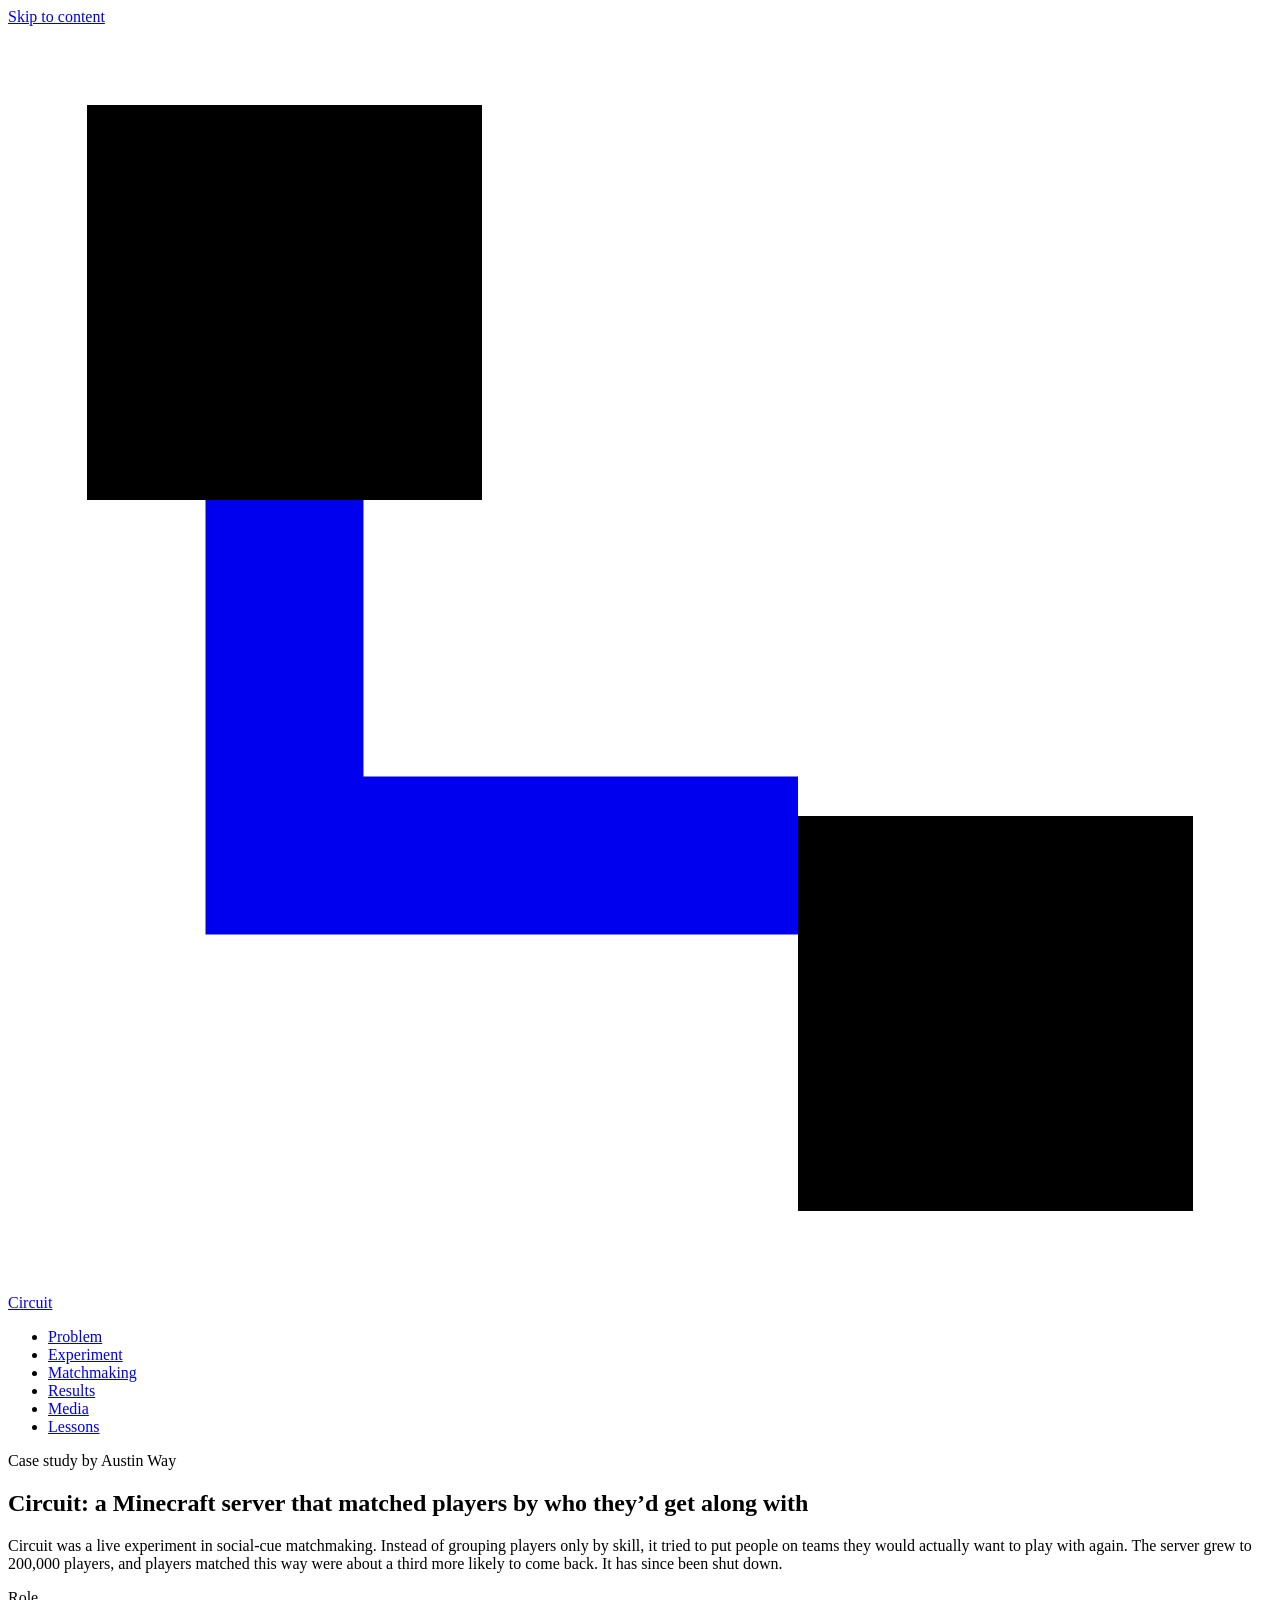
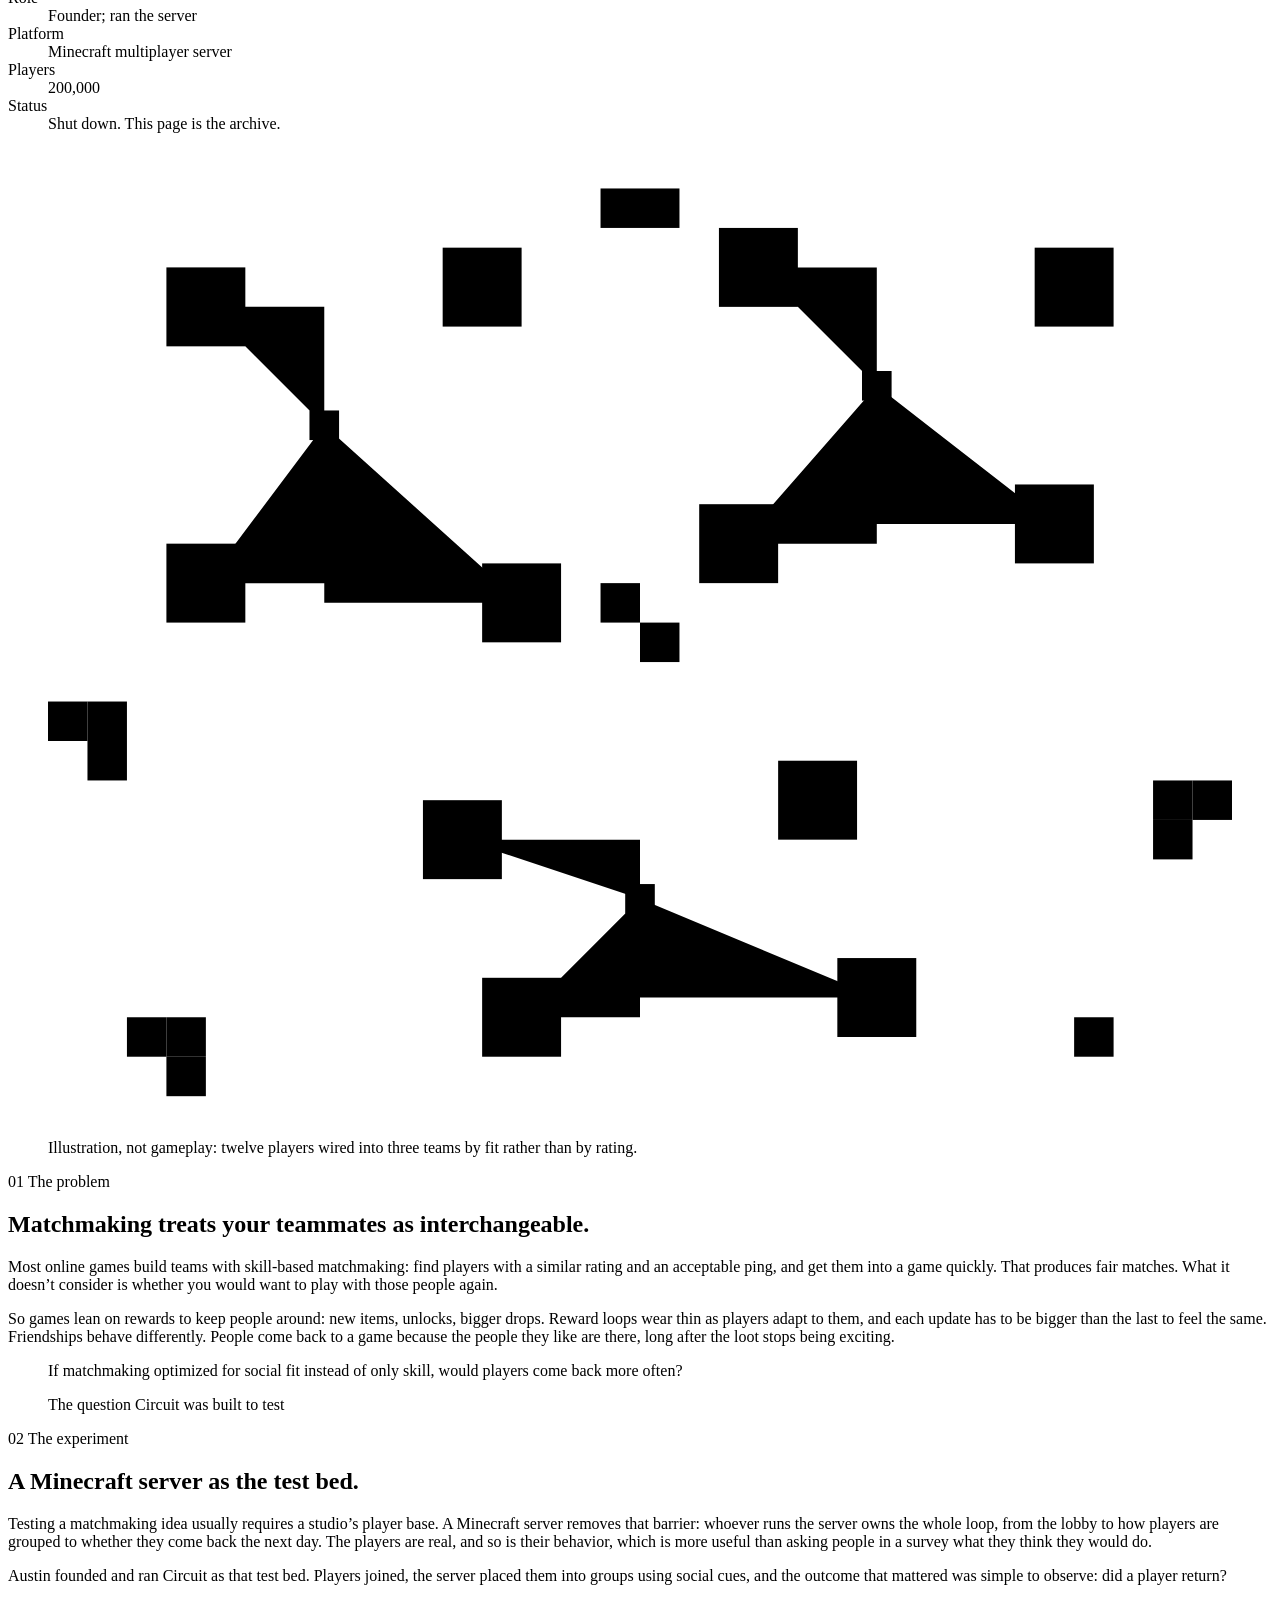
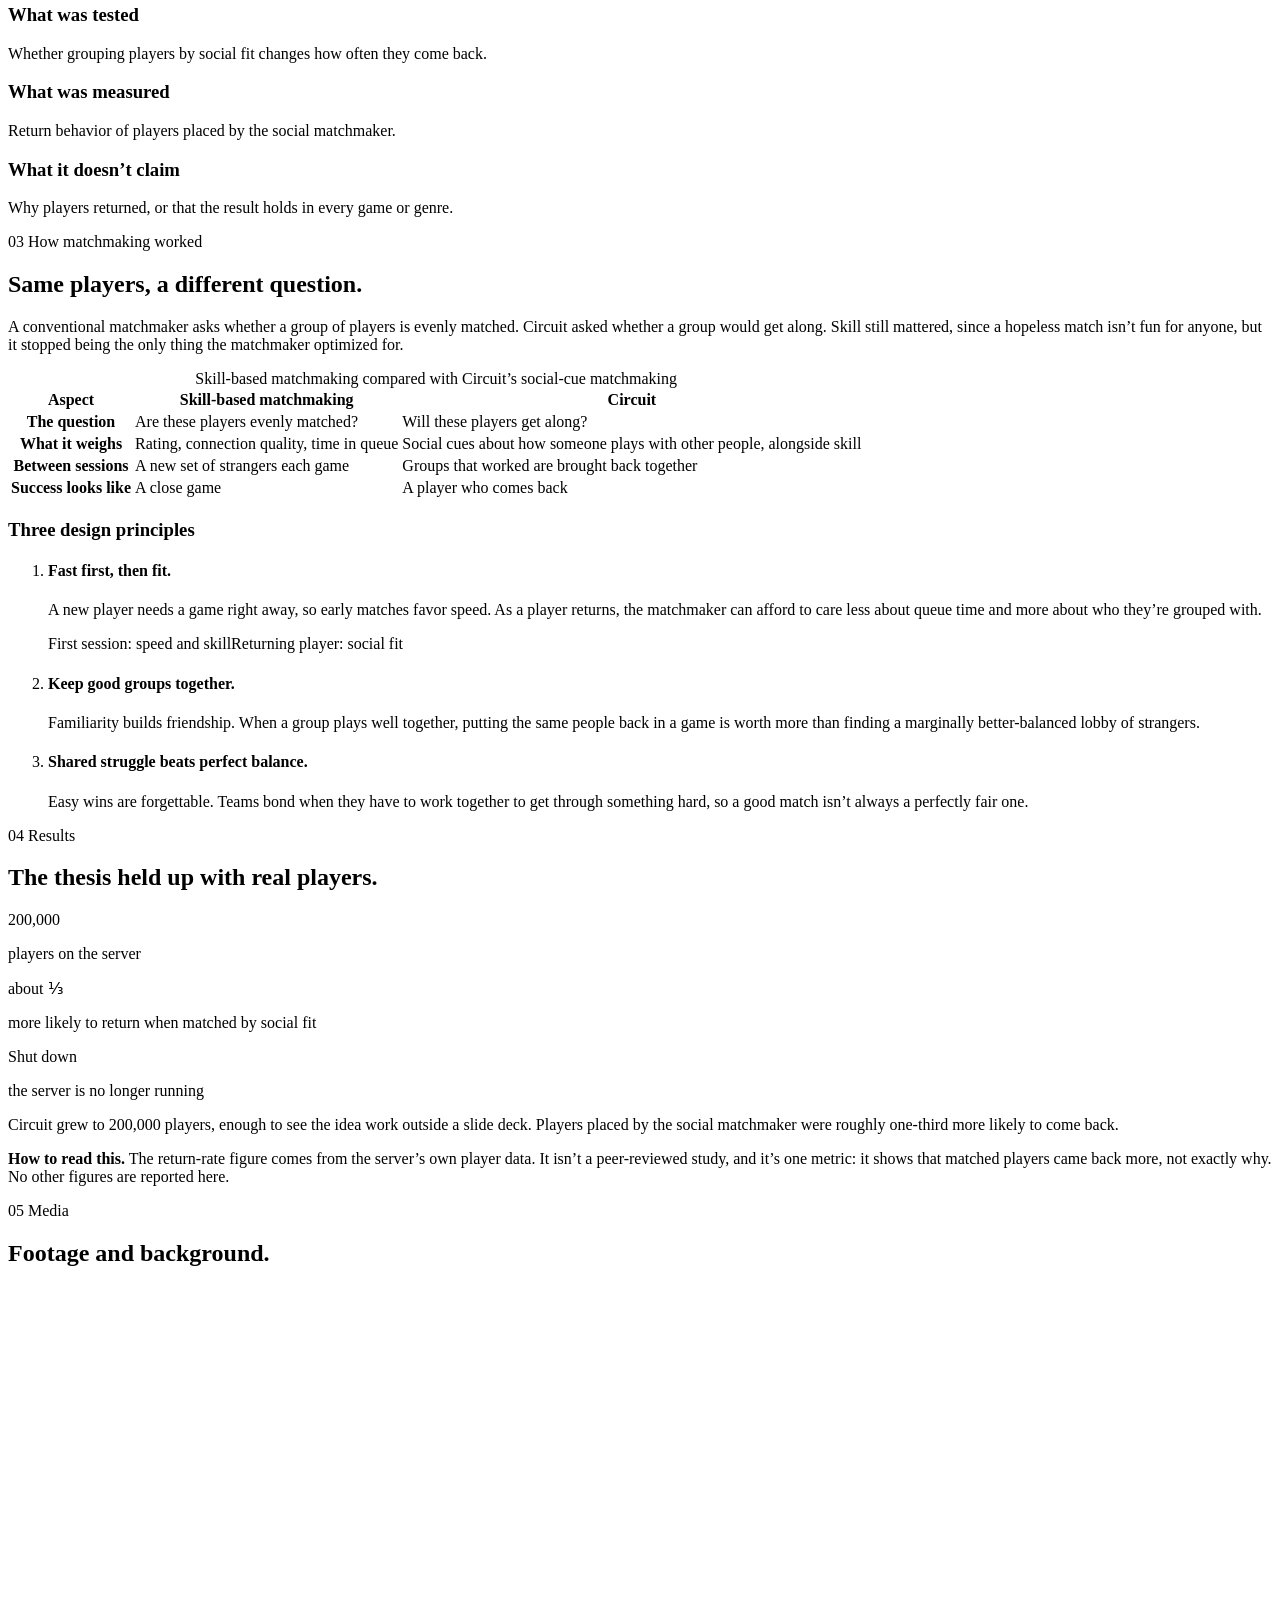
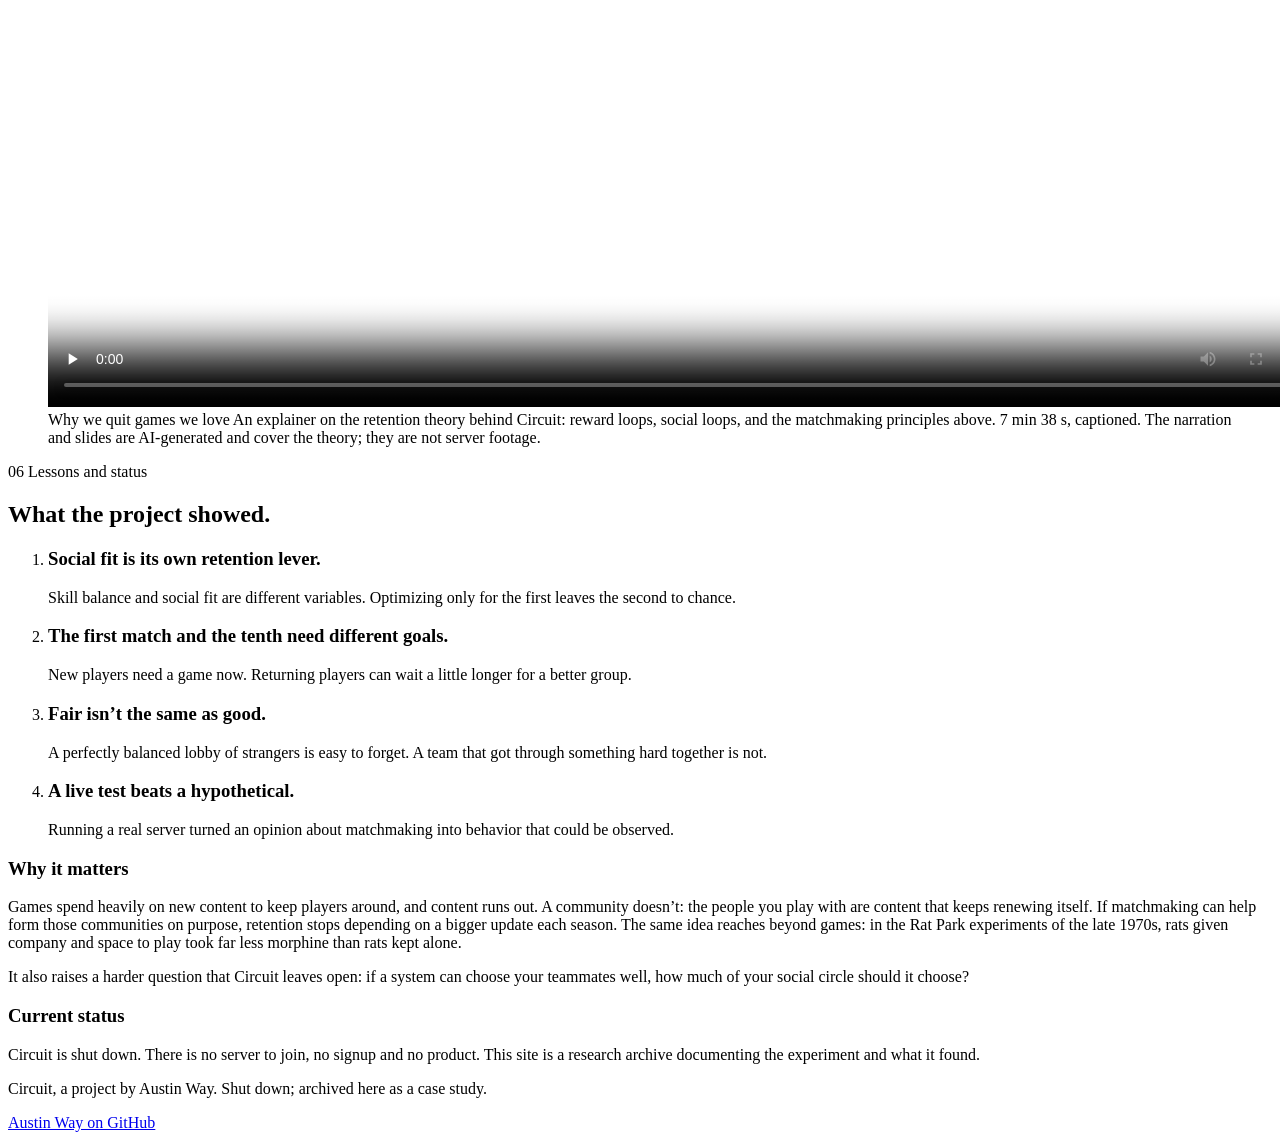
==== public/index.html @ f9e69ca8 "Rebuild site as a static Circuit case study Single-page editorial case study: problem, Minecraft exp" ====
<!doctype html>
<html lang="en">
<head>
  <meta charset="utf-8">
  <meta name="viewport" content="width=device-width, initial-scale=1">
  <title>Circuit: a Minecraft server that matched players by social fit | Austin Way</title>
  <meta name="description" content="Case study. Circuit was a Minecraft server Austin Way founded to test social-cue matchmaking. It grew to 200,000 players; matched players were about a third more likely to return. The server is now shut down.">
  <meta name="theme-color" content="#fbfbfc">
  <meta property="og:type" content="article">
  <meta property="og:title" content="Circuit: a Minecraft server that matched players by social fit">
  <meta property="og:description" content="A case study of a 200,000-player Minecraft server built to test whether matching on social fit, not just skill, keeps players coming back.">
  <meta property="og:image" content="/media/explainer-poster.jpg">
  <link rel="icon" href="/assets/favicon.svg" type="image/svg+xml">
  <link rel="preload" href="/assets/fonts/source-serif-4-variable.woff2" as="font" type="font/woff2" crossorigin>
  <link rel="preload" href="/assets/fonts/ibm-plex-sans-variable.woff2" as="font" type="font/woff2" crossorigin>
  <link rel="stylesheet" href="/assets/css/site.css">
  <script src="/assets/js/site.js" defer></script>
</head>
<body>
  <a class="skip-link" href="#main">Skip to content</a>

  <header class="masthead">
    <div class="masthead__inner">
      <a class="wordmark" href="/" aria-label="Circuit case study, home">
        <svg class="wordmark__mark" viewBox="0 0 16 16" aria-hidden="true">
          <rect x="1" y="1" width="5" height="5"/>
          <rect x="10" y="10" width="5" height="5"/>
          <path d="M3.5 6v4.5H10" fill="none" stroke="currentColor" stroke-width="2"/>
        </svg>
        <span>Circuit</span>
      </a>
      <nav class="toc" aria-label="Sections">
        <ul>
          <li><a href="#problem">Problem</a></li>
          <li><a href="#experiment">Experiment</a></li>
          <li><a href="#matchmaking">Matchmaking</a></li>
          <li><a href="#results">Results</a></li>
          <li><a href="#media">Media</a></li>
          <li><a href="#lessons">Lessons</a></li>
        </ul>
      </nav>
    </div>
  </header>

  <main id="main">
    <article>
      <header class="hero">
        <div class="hero__text">
          <p class="hero__kicker">Case study by Austin Way</p>
          <h1>Circuit: a Minecraft server that matched players by who they’d get along with</h1>
          <p class="hero__dek">
            Circuit was a live experiment in social-cue matchmaking. Instead of grouping players only by skill,
            it tried to put people on teams they would actually want to play with again. The server grew to
            200,000 players, and players matched this way were about a third more likely to come back.
            It has since been shut down.
          </p>

          <dl class="facts">
            <div>
              <dt>Role</dt>
              <dd>Founder; ran the server</dd>
            </div>
            <div>
              <dt>Platform</dt>
              <dd>Minecraft multiplayer server</dd>
            </div>
            <div>
              <dt>Players</dt>
              <dd>200,000</dd>
            </div>
            <div>
              <dt>Status</dt>
              <dd><span class="status-dot" aria-hidden="true"></span>Shut down. This page is the archive.</dd>
            </div>
          </dl>
        </div>

        <figure class="hero__figure">
          <svg class="lobby-map" viewBox="0 0 480 400" role="img" aria-labelledby="lobby-title lobby-desc">
            <title id="lobby-title">Illustration of players grouped by fit</title>
            <desc id="lobby-desc">A top-down block grid with twelve player markers. Red wires connect them into three groups of four. Each group mixes players from different parts of the map rather than the nearest neighbours.</desc>
            <defs>
              <pattern id="grid" width="16" height="16" patternUnits="userSpaceOnUse">
                <path d="M16 0H0V16" fill="none" class="lobby-map__gridline"/>
              </pattern>
              <g id="player">
                <rect width="32" height="32"/>
                <rect class="lobby-map__eye" x="7" y="11" width="6" height="6"/>
                <rect class="lobby-map__eye" x="19" y="11" width="6" height="6"/>
              </g>
            </defs>
            <rect width="480" height="400" fill="url(#grid)"/>

            <g class="lobby-map__terrain">
              <rect x="0" y="224" width="16" height="16"/><rect x="16" y="224" width="16" height="16"/><rect x="16" y="240" width="16" height="16"/>
              <rect x="448" y="256" width="16" height="16"/><rect x="464" y="256" width="16" height="16"/><rect x="448" y="272" width="16" height="16"/>
              <rect x="224" y="16" width="16" height="16"/><rect x="240" y="16" width="16" height="16"/>
              <rect x="32" y="352" width="16" height="16"/><rect x="48" y="352" width="16" height="16"/><rect x="48" y="368" width="16" height="16"/>
              <rect x="416" y="352" width="16" height="16"/>
              <rect x="224" y="176" width="16" height="16"/><rect x="240" y="192" width="16" height="16"/>
            </g>

            <g class="lobby-map__wires">
              <path d="M64 64H112V112M176 56H112M64 176H112V112M192 184H112V112"/>
              <path d="M288 48H336V96M416 56H336M280 160H336V96M408 152H336V96"/>
              <path d="M168 280H240V304M312 264H240M192 352H240V304M336 344H240V304"/>
            </g>
            <g class="lobby-map__hubs">
              <rect x="106" y="106" width="12" height="12"/>
              <rect x="330" y="90" width="12" height="12"/>
              <rect x="234" y="298" width="12" height="12"/>
            </g>

            <g class="lobby-map__players">
              <use href="#player" x="48" y="48" class="p1"/>
              <use href="#player" x="160" y="40" class="p2"/>
              <use href="#player" x="48" y="160" class="p3"/>
              <use href="#player" x="176" y="168" class="p1"/>
              <use href="#player" x="272" y="32" class="p3"/>
              <use href="#player" x="400" y="40" class="p1"/>
              <use href="#player" x="264" y="144" class="p2"/>
              <use href="#player" x="392" y="136" class="p3"/>
              <use href="#player" x="152" y="264" class="p2"/>
              <use href="#player" x="296" y="248" class="p1"/>
              <use href="#player" x="176" y="336" class="p3"/>
              <use href="#player" x="320" y="328" class="p2"/>
            </g>
          </svg>
          <figcaption>Illustration, not gameplay: twelve players wired into three teams by fit rather than by rating.</figcaption>
        </figure>
      </header>

      <section class="chapter" id="problem" aria-labelledby="problem-title">
        <div class="chapter__label">
          <span class="chapter__num">01</span>
          <span>The problem</span>
        </div>
        <div class="chapter__body prose">
          <h2 id="problem-title">Matchmaking treats your teammates as interchangeable.</h2>
          <p>
            Most online games build teams with skill-based matchmaking: find players with a similar rating and
            an acceptable ping, and get them into a game quickly. That produces fair matches. What it doesn’t
            consider is whether you would want to play with those people again.
          </p>
          <p>
            So games lean on rewards to keep people around: new items, unlocks, bigger drops. Reward loops wear
            thin as players adapt to them, and each update has to be bigger than the last to feel the same.
            Friendships behave differently. People come back to a game because the people they like are there,
            long after the loot stops being exciting.
          </p>
          <blockquote class="thesis">
            <p>If matchmaking optimized for social fit instead of only skill, would players come back more often?</p>
            <footer>The question Circuit was built to test</footer>
          </blockquote>
        </div>
      </section>

      <section class="chapter" id="experiment" aria-labelledby="experiment-title">
        <div class="chapter__label">
          <span class="chapter__num">02</span>
          <span>The experiment</span>
        </div>
        <div class="chapter__body prose">
          <h2 id="experiment-title">A Minecraft server as the test bed.</h2>
          <p>
            Testing a matchmaking idea usually requires a studio’s player base. A Minecraft server removes that
            barrier: whoever runs the server owns the whole loop, from the lobby to how players are grouped to
            whether they come back the next day. The players are real, and so is their behavior, which is
            more useful than asking people in a survey what they think they would do.
          </p>
          <p>
            Austin founded and ran Circuit as that test bed. Players joined, the server placed them into groups
            using social cues, and the outcome that mattered was simple to observe: did a player return?
          </p>
          <div class="scope">
            <div>
              <h3>What was tested</h3>
              <p>Whether grouping players by social fit changes how often they come back.</p>
            </div>
            <div>
              <h3>What was measured</h3>
              <p>Return behavior of players placed by the social matchmaker.</p>
            </div>
            <div>
              <h3>What it doesn’t claim</h3>
              <p>Why players returned, or that the result holds in every game or genre.</p>
            </div>
          </div>
        </div>
      </section>

      <section class="chapter" id="matchmaking" aria-labelledby="matchmaking-title">
        <div class="chapter__label">
          <span class="chapter__num">03</span>
          <span>How matchmaking worked</span>
        </div>
        <div class="chapter__body">
          <div class="prose">
            <h2 id="matchmaking-title">Same players, a different question.</h2>
            <p>
              A conventional matchmaker asks whether a group of players is evenly matched. Circuit asked
              whether a group would get along. Skill still mattered, since a hopeless match isn’t fun for anyone,
              but it stopped being the only thing the matchmaker optimized for.
            </p>
          </div>

          <div class="compare" role="region" aria-label="Comparison of matchmaking approaches" tabindex="0">
            <table>
              <caption class="visually-hidden">Skill-based matchmaking compared with Circuit’s social-cue matchmaking</caption>
              <thead>
                <tr>
                  <th scope="col"><span class="visually-hidden">Aspect</span></th>
                  <th scope="col">Skill-based matchmaking</th>
                  <th scope="col" class="compare__circuit">Circuit</th>
                </tr>
              </thead>
              <tbody>
                <tr>
                  <th scope="row">The question</th>
                  <td data-label="Skill-based">Are these players evenly matched?</td>
                  <td class="compare__circuit" data-label="Circuit">Will these players get along?</td>
                </tr>
                <tr>
                  <th scope="row">What it weighs</th>
                  <td data-label="Skill-based">Rating, connection quality, time in queue</td>
                  <td class="compare__circuit" data-label="Circuit">Social cues about how someone plays with other people, alongside skill</td>
                </tr>
                <tr>
                  <th scope="row">Between sessions</th>
                  <td data-label="Skill-based">A new set of strangers each game</td>
                  <td class="compare__circuit" data-label="Circuit">Groups that worked are brought back together</td>
                </tr>
                <tr>
                  <th scope="row">Success looks like</th>
                  <td data-label="Skill-based">A close game</td>
                  <td class="compare__circuit" data-label="Circuit">A player who comes back</td>
                </tr>
              </tbody>
            </table>
          </div>

          <h3 class="subhead">Three design principles</h3>
          <ol class="principles">
            <li>
              <h4>Fast first, then fit.</h4>
              <p>
                A new player needs a game right away, so early matches favor speed. As a player returns, the
                matchmaker can afford to care less about queue time and more about who they’re grouped with.
              </p>
              <div class="shift" aria-hidden="true">
                <span class="shift__bar"></span>
                <span class="shift__labels"><span>First session: speed and skill</span><span>Returning player: social fit</span></span>
              </div>
            </li>
            <li>
              <h4>Keep good groups together.</h4>
              <p>
                Familiarity builds friendship. When a group plays well together, putting the same people back in
                a game is worth more than finding a marginally better-balanced lobby of strangers.
              </p>
            </li>
            <li>
              <h4>Shared struggle beats perfect balance.</h4>
              <p>
                Easy wins are forgettable. Teams bond when they have to work together to get through something
                hard, so a good match isn’t always a perfectly fair one.
              </p>
            </li>
          </ol>
        </div>
      </section>

      <section class="chapter" id="results" aria-labelledby="results-title">
        <div class="chapter__label">
          <span class="chapter__num">04</span>
          <span>Results</span>
        </div>
        <div class="chapter__body">
          <h2 id="results-title" class="prose-heading">The thesis held up with real players.</h2>
          <div class="figures">
            <div class="figure-stat">
              <p class="figure-stat__value">200,000</p>
              <p class="figure-stat__label">players on the server</p>
            </div>
            <div class="figure-stat figure-stat--accent">
              <p class="figure-stat__value"><span class="figure-stat__approx">about</span> <span class="figure-stat__frac">⅓</span></p>
              <p class="figure-stat__label">more likely to return when matched by social fit</p>
            </div>
            <div class="figure-stat">
              <p class="figure-stat__value figure-stat__value--word">Shut down</p>
              <p class="figure-stat__label">the server is no longer running</p>
            </div>
          </div>
          <div class="prose">
            <p>
              Circuit grew to 200,000 players, enough to see the idea work outside a slide deck. Players placed by the social matchmaker were roughly one-third more likely
              to come back.
            </p>
            <p class="note">
              <strong>How to read this.</strong> The return-rate figure comes from the server’s own player data.
              It isn’t a peer-reviewed study, and it’s one metric: it shows that matched players came back more,
              not exactly why. No other figures are reported here.
            </p>
          </div>
        </div>
      </section>

      <section class="chapter chapter--dark" id="media" aria-labelledby="media-title">
        <div class="chapter__label">
          <span class="chapter__num">05</span>
          <span>Media</span>
        </div>
        <div class="chapter__body">
          <h2 id="media-title" class="prose-heading">Footage and background.</h2>

          <figure class="feature-video">
            <video controls preload="none" playsinline poster="/media/explainer-poster.jpg" width="1280" height="720">
              <source src="/media/circuit-explainer.mp4" type="video/mp4">
              <track kind="captions" src="/media/circuit-explainer.en.vtt" srclang="en" label="English" default>
              <a href="/media/circuit-explainer.mp4">Download the explainer video (MP4)</a>
            </video>
            <figcaption>
              <span class="feature-video__title">Why we quit games we love</span>
              An explainer on the retention theory behind Circuit: reward loops, social loops, and the matchmaking
              principles above. 7 min 38 s, captioned. The narration and slides are AI-generated and cover the
              theory; they are not server footage.
            </figcaption>
          </figure>

          <div class="clips" data-clips-src="/media/clips.json" hidden>
            <h3 class="subhead">From the server</h3>
            <ul class="clips__grid"></ul>
          </div>
        </div>
      </section>

      <section class="chapter" id="lessons" aria-labelledby="lessons-title">
        <div class="chapter__label">
          <span class="chapter__num">06</span>
          <span>Lessons and status</span>
        </div>
        <div class="chapter__body">
          <div class="prose">
            <h2 id="lessons-title">What the project showed.</h2>
          </div>
          <ol class="lessons">
            <li>
              <h3>Social fit is its own retention lever.</h3>
              <p>Skill balance and social fit are different variables. Optimizing only for the first leaves the second to chance.</p>
            </li>
            <li>
              <h3>The first match and the tenth need different goals.</h3>
              <p>New players need a game now. Returning players can wait a little longer for a better group.</p>
            </li>
            <li>
              <h3>Fair isn’t the same as good.</h3>
              <p>A perfectly balanced lobby of strangers is easy to forget. A team that got through something hard together is not.</p>
            </li>
            <li>
              <h3>A live test beats a hypothetical.</h3>
              <p>Running a real server turned an opinion about matchmaking into behavior that could be observed.</p>
            </li>
          </ol>

          <div class="prose">
            <h3 class="subhead">Why it matters</h3>
            <p>
              Games spend heavily on new content to keep players around, and content runs out. A community
              doesn’t: the people you play with are content that keeps renewing itself. If matchmaking can
              help form those communities on purpose, retention stops depending on a bigger update each season.
              The same idea reaches beyond games: in the Rat Park experiments of the late 1970s, rats given
              company and space to play took far less morphine than rats kept alone.
            </p>
            <p>
              It also raises a harder question that Circuit leaves open: if a system can choose your teammates
              well, how much of your social circle should it choose?
            </p>
          </div>

          <aside class="status" aria-labelledby="status-title">
            <h3 id="status-title">Current status</h3>
            <p>
              Circuit is shut down. There is no server to join, no signup and no product. This site is a
              research archive documenting the experiment and what it found.
            </p>
          </aside>
        </div>
      </section>
    </article>
  </main>

  <footer class="site-footer">
    <div class="site-footer__inner">
      <p>Circuit, a project by Austin Way. Shut down; archived here as a case study.</p>
      <p><a href="https://github.com/AustinAWay">Austin Way on GitHub</a></p>
    </div>
  </footer>
</body>
</html>
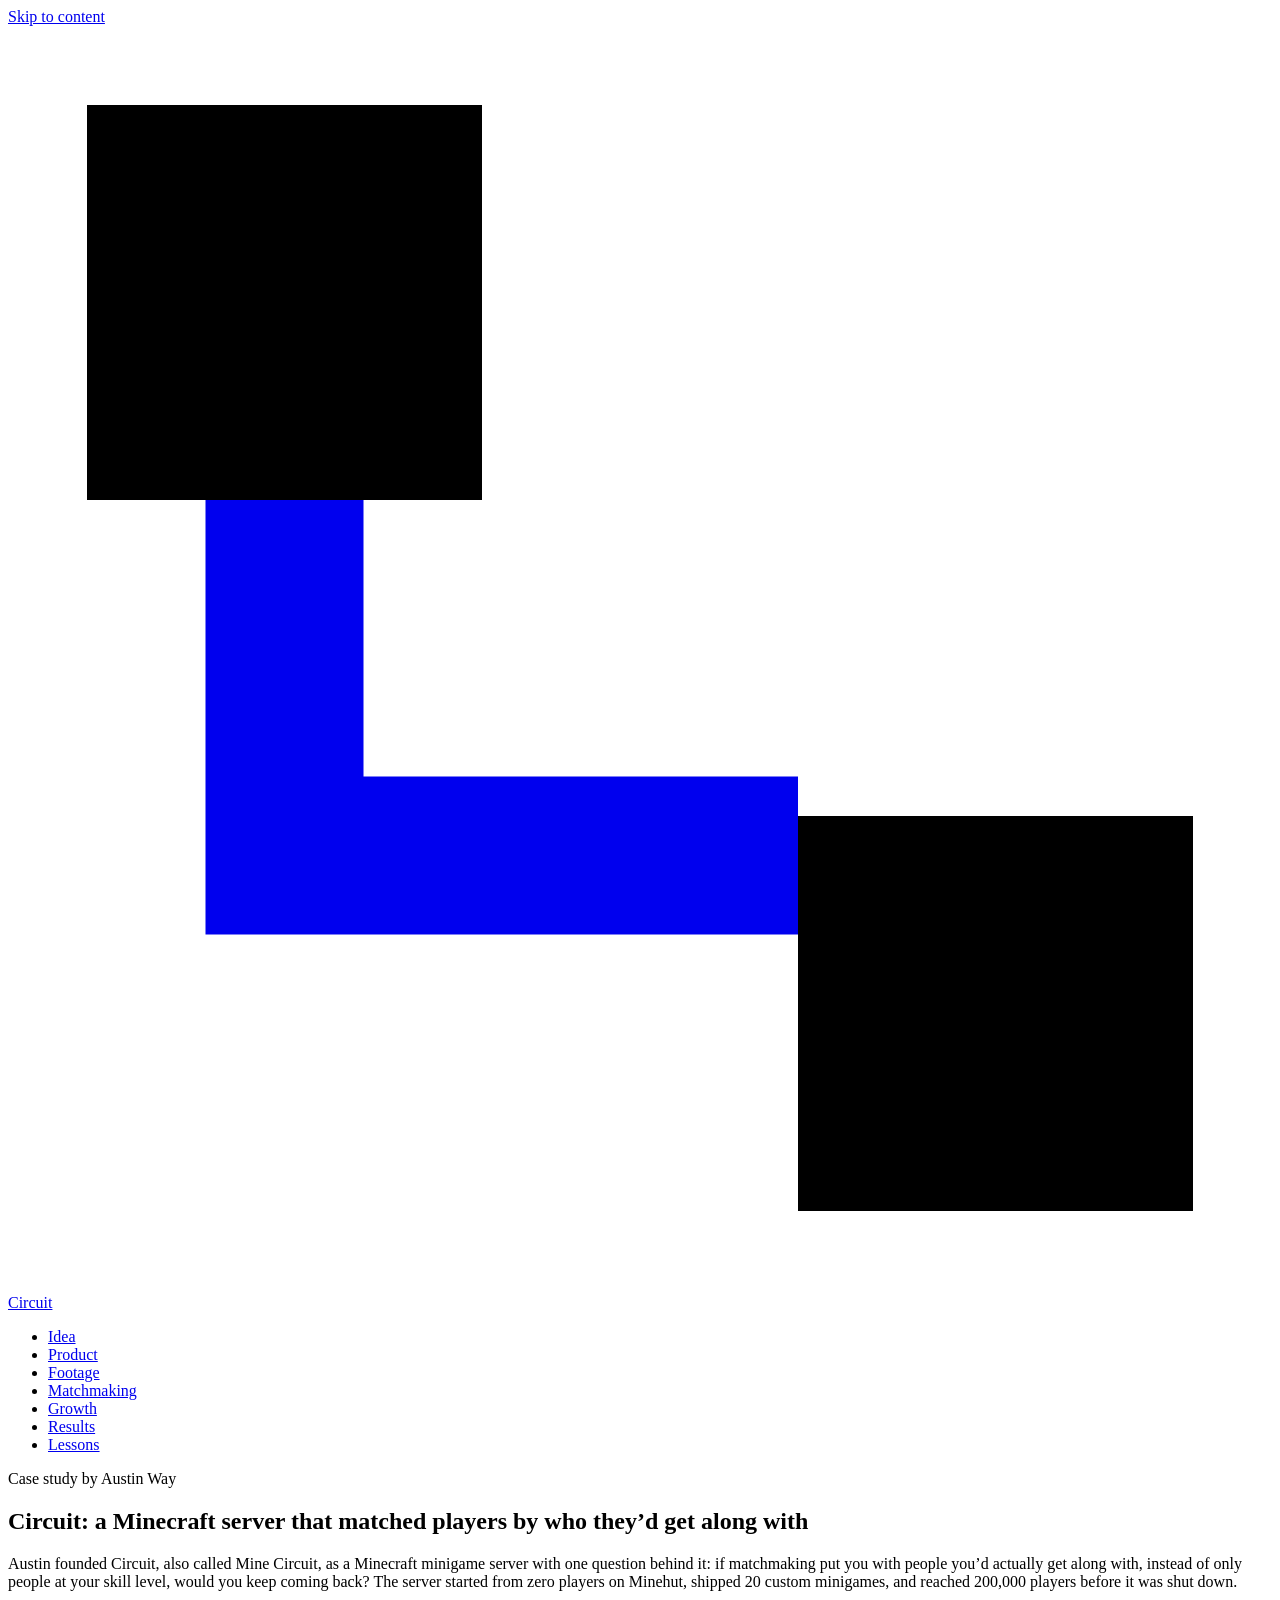
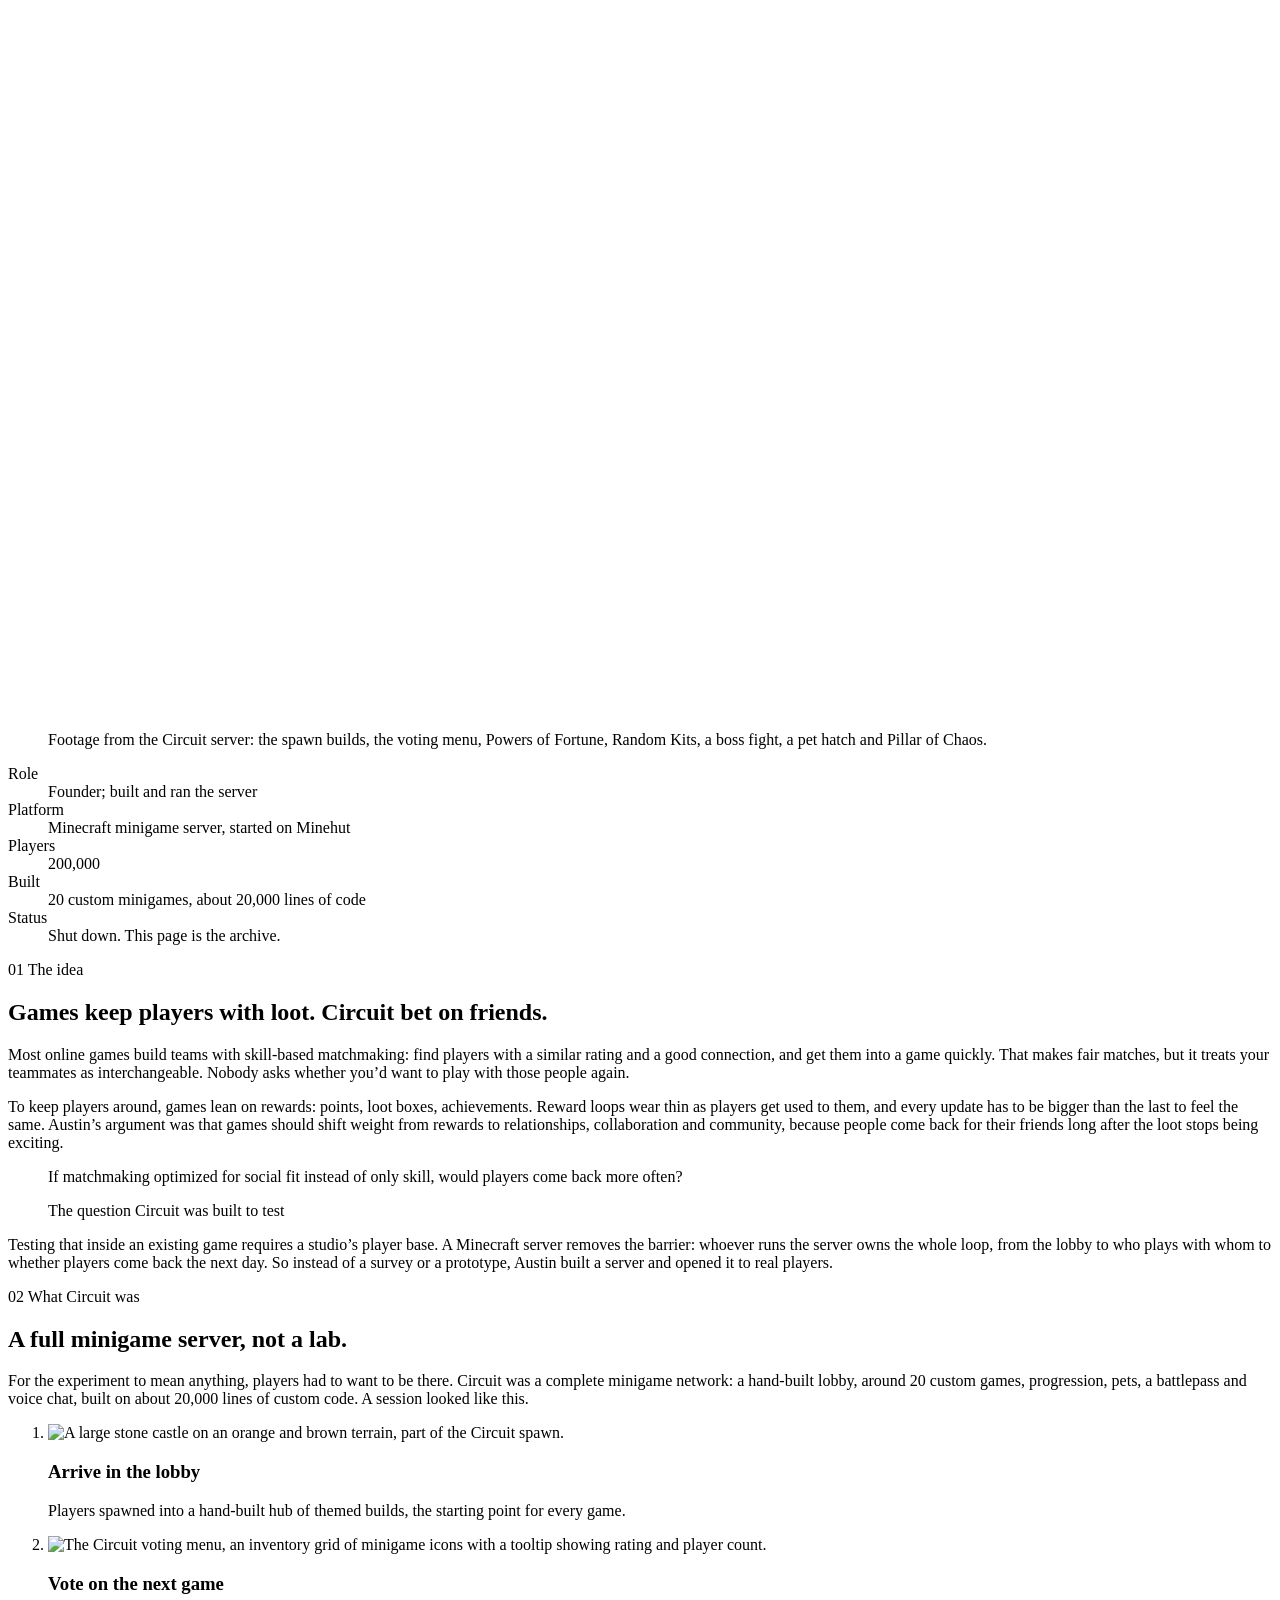
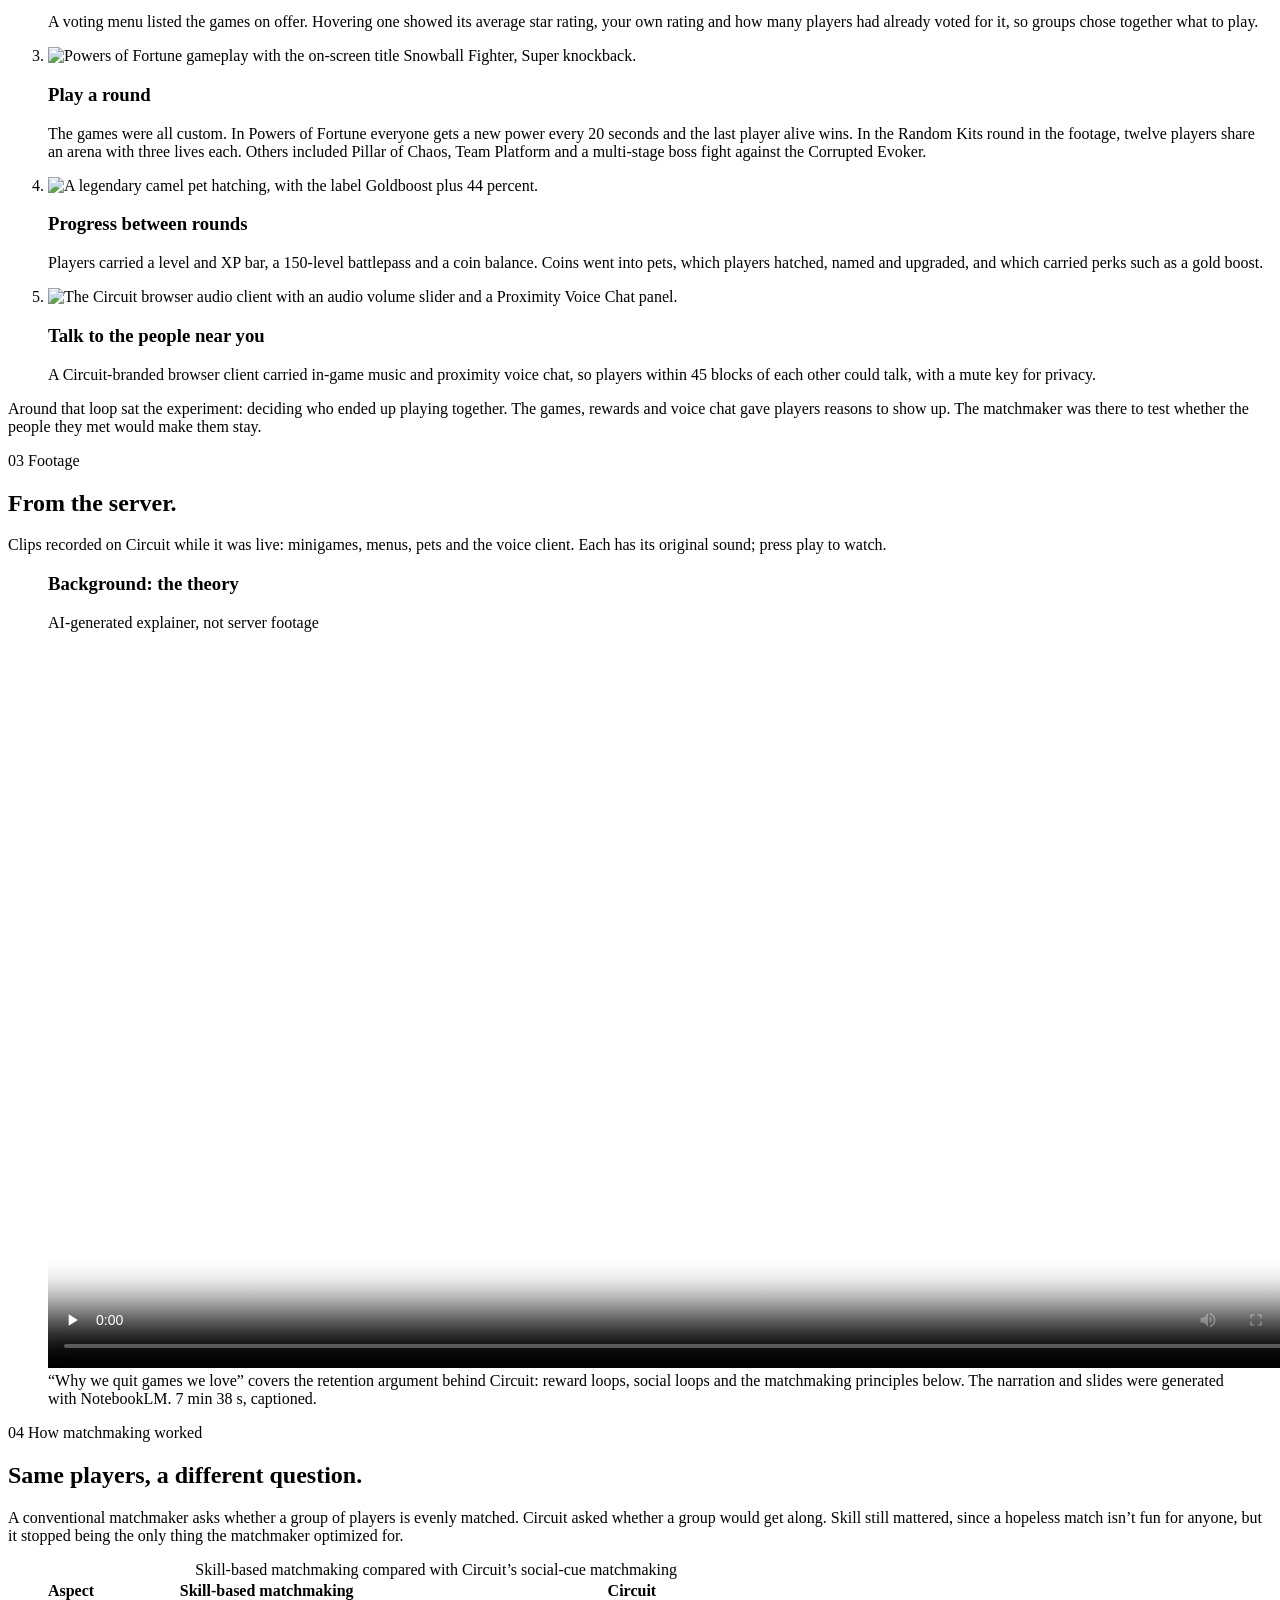
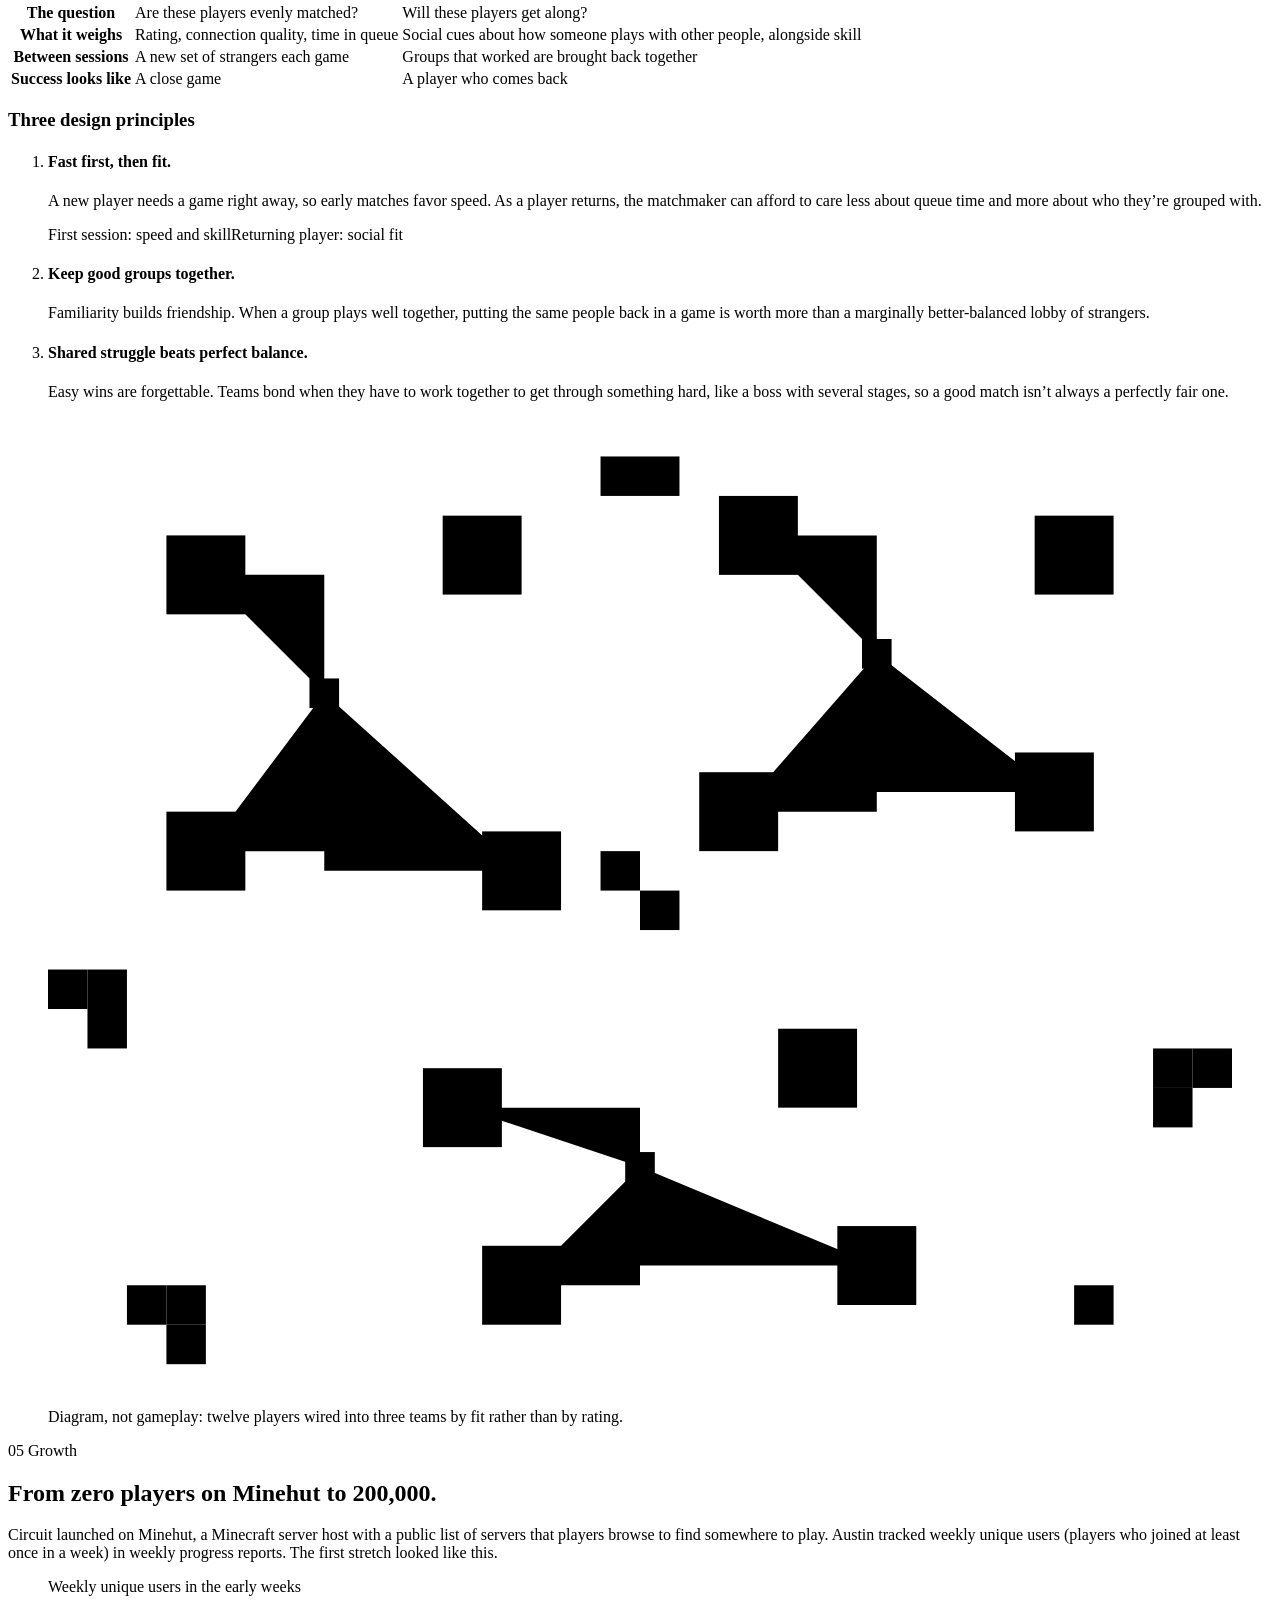
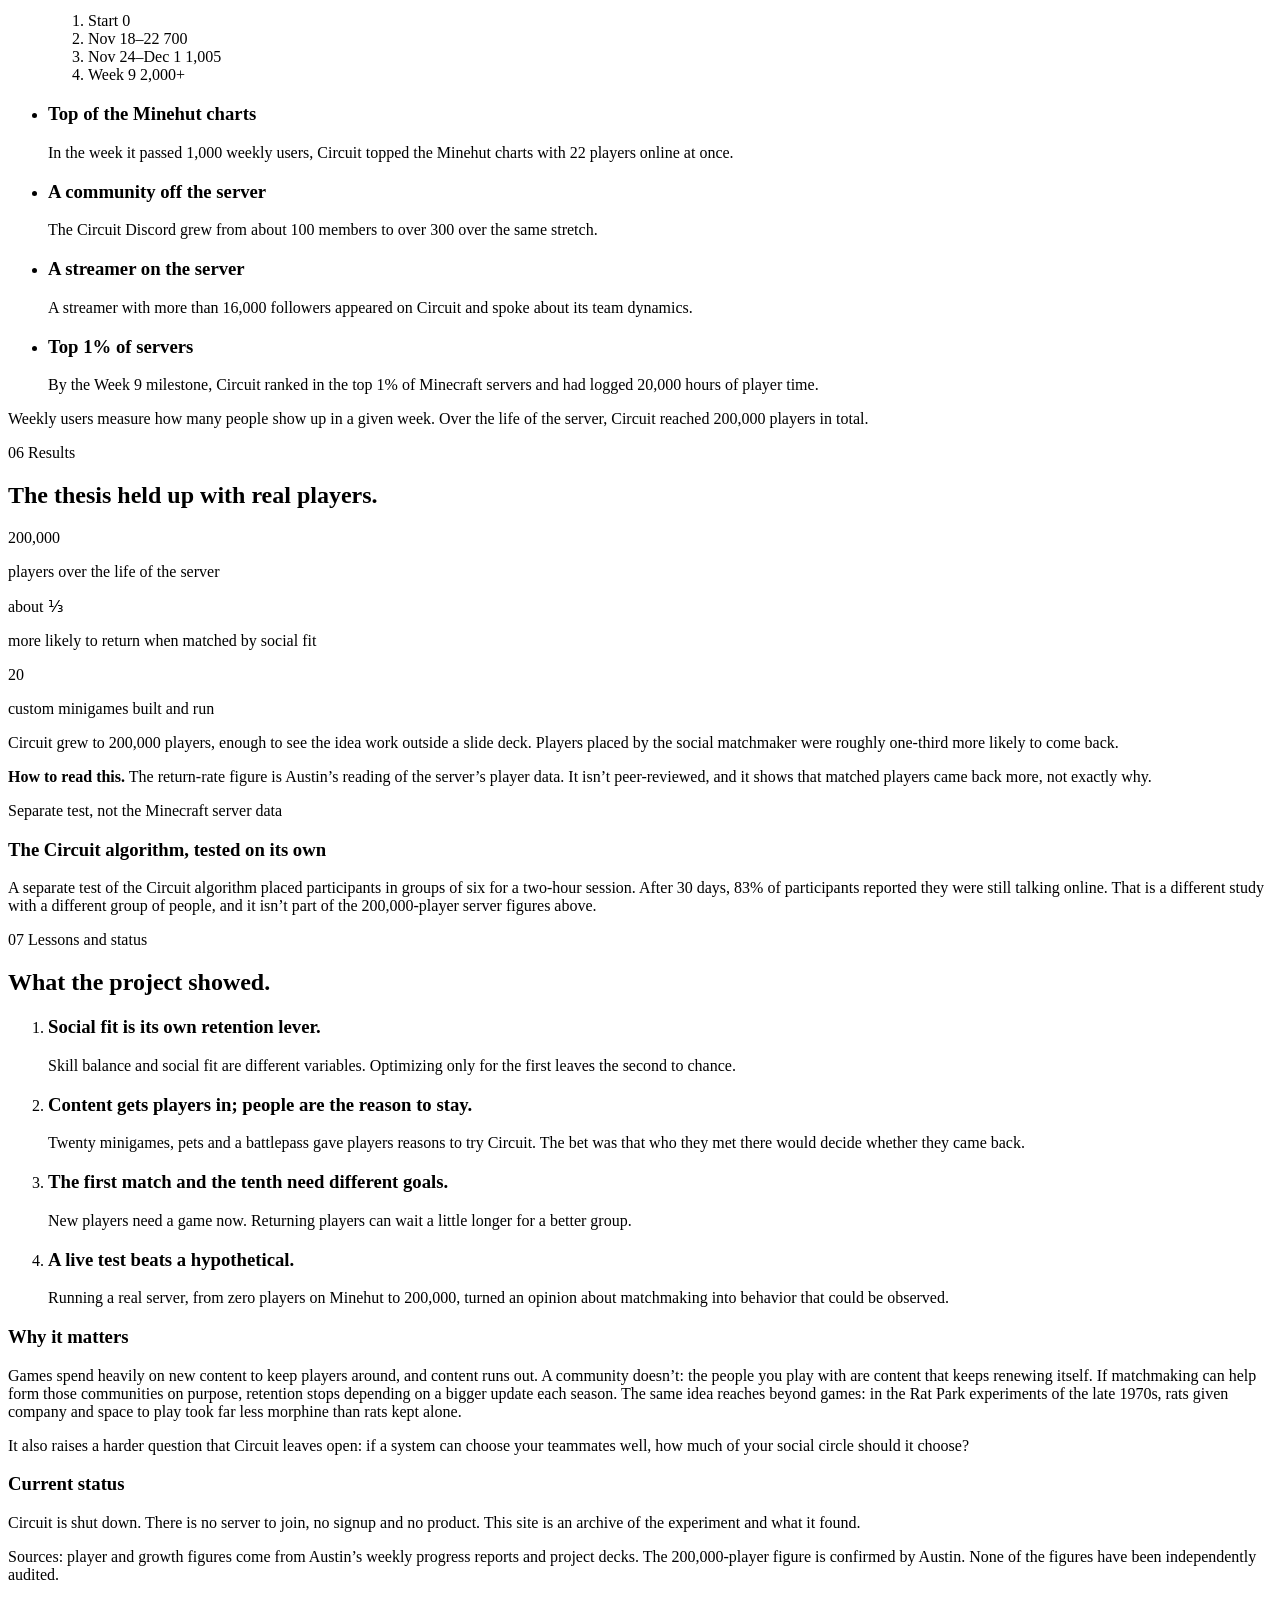
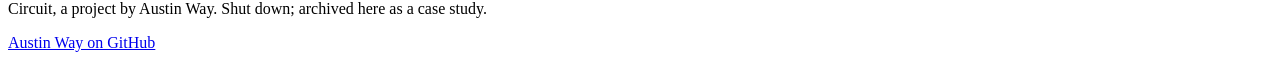
==== commit 98a58880: "Rewrite case study around real footage and the product loop Hero leads with server footage; new sect" ====
--- a/public/index.html
+++ b/public/index.html
@@ -4,12 +4,12 @@
   <meta charset="utf-8">
   <meta name="viewport" content="width=device-width, initial-scale=1">
   <title>Circuit: a Minecraft server that matched players by social fit | Austin Way</title>
-  <meta name="description" content="Case study. Circuit was a Minecraft server Austin Way founded to test social-cue matchmaking. It grew to 200,000 players; matched players were about a third more likely to return. The server is now shut down.">
+  <meta name="description" content="Case study. Circuit (Mine Circuit) was a Minecraft minigame server Austin Way founded to test social-cue matchmaking. It shipped 20 custom minigames and reached 200,000 players before shutting down.">
   <meta name="theme-color" content="#fbfbfc">
   <meta property="og:type" content="article">
   <meta property="og:title" content="Circuit: a Minecraft server that matched players by social fit">
-  <meta property="og:description" content="A case study of a 200,000-player Minecraft server built to test whether matching on social fit, not just skill, keeps players coming back.">
-  <meta property="og:image" content="/media/explainer-poster.jpg">
+  <meta property="og:description" content="How a Minecraft minigame server grew from zero to 200,000 players while testing whether matching on social fit, not just skill, keeps players coming back.">
+  <meta property="og:image" content="/media/hero-reel.jpg">
   <link rel="icon" href="/assets/favicon.svg" type="image/svg+xml">
   <link rel="preload" href="/assets/fonts/source-serif-4-variable.woff2" as="font" type="font/woff2" crossorigin>
   <link rel="preload" href="/assets/fonts/ibm-plex-sans-variable.woff2" as="font" type="font/woff2" crossorigin>
@@ -31,11 +31,12 @@
       </a>
       <nav class="toc" aria-label="Sections">
         <ul>
-          <li><a href="#problem">Problem</a></li>
-          <li><a href="#experiment">Experiment</a></li>
+          <li><a href="#idea">Idea</a></li>
+          <li><a href="#product">Product</a></li>
+          <li><a href="#footage">Footage</a></li>
           <li><a href="#matchmaking">Matchmaking</a></li>
+          <li><a href="#growth">Growth</a></li>
           <li><a href="#results">Results</a></li>
-          <li><a href="#media">Media</a></li>
           <li><a href="#lessons">Lessons</a></li>
         </ul>
       </nav>
@@ -45,162 +46,216 @@
   <main id="main">
     <article>
       <header class="hero">
-        <div class="hero__text">
+        <div class="hero__title">
           <p class="hero__kicker">Case study by Austin Way</p>
           <h1>Circuit: a Minecraft server that matched players by who they’d get along with</h1>
-          <p class="hero__dek">
-            Circuit was a live experiment in social-cue matchmaking. Instead of grouping players only by skill,
-            it tried to put people on teams they would actually want to play with again. The server grew to
-            200,000 players, and players matched this way were about a third more likely to come back.
-            It has since been shut down.
-          </p>
-
-          <dl class="facts">
-            <div>
-              <dt>Role</dt>
-              <dd>Founder; ran the server</dd>
-            </div>
-            <div>
-              <dt>Platform</dt>
-              <dd>Minecraft multiplayer server</dd>
-            </div>
-            <div>
-              <dt>Players</dt>
-              <dd>200,000</dd>
-            </div>
-            <div>
-              <dt>Status</dt>
-              <dd><span class="status-dot" aria-hidden="true"></span>Shut down. This page is the archive.</dd>
-            </div>
-          </dl>
-        </div>
-
-        <figure class="hero__figure">
-          <svg class="lobby-map" viewBox="0 0 480 400" role="img" aria-labelledby="lobby-title lobby-desc">
-            <title id="lobby-title">Illustration of players grouped by fit</title>
-            <desc id="lobby-desc">A top-down block grid with twelve player markers. Red wires connect them into three groups of four. Each group mixes players from different parts of the map rather than the nearest neighbours.</desc>
-            <defs>
-              <pattern id="grid" width="16" height="16" patternUnits="userSpaceOnUse">
-                <path d="M16 0H0V16" fill="none" class="lobby-map__gridline"/>
-              </pattern>
-              <g id="player">
-                <rect width="32" height="32"/>
-                <rect class="lobby-map__eye" x="7" y="11" width="6" height="6"/>
-                <rect class="lobby-map__eye" x="19" y="11" width="6" height="6"/>
-              </g>
-            </defs>
-            <rect width="480" height="400" fill="url(#grid)"/>
-
-            <g class="lobby-map__terrain">
-              <rect x="0" y="224" width="16" height="16"/><rect x="16" y="224" width="16" height="16"/><rect x="16" y="240" width="16" height="16"/>
-              <rect x="448" y="256" width="16" height="16"/><rect x="464" y="256" width="16" height="16"/><rect x="448" y="272" width="16" height="16"/>
-              <rect x="224" y="16" width="16" height="16"/><rect x="240" y="16" width="16" height="16"/>
-              <rect x="32" y="352" width="16" height="16"/><rect x="48" y="352" width="16" height="16"/><rect x="48" y="368" width="16" height="16"/>
-              <rect x="416" y="352" width="16" height="16"/>
-              <rect x="224" y="176" width="16" height="16"/><rect x="240" y="192" width="16" height="16"/>
-            </g>
-
-            <g class="lobby-map__wires">
-              <path d="M64 64H112V112M176 56H112M64 176H112V112M192 184H112V112"/>
-              <path d="M288 48H336V96M416 56H336M280 160H336V96M408 152H336V96"/>
-              <path d="M168 280H240V304M312 264H240M192 352H240V304M336 344H240V304"/>
-            </g>
-            <g class="lobby-map__hubs">
-              <rect x="106" y="106" width="12" height="12"/>
-              <rect x="330" y="90" width="12" height="12"/>
-              <rect x="234" y="298" width="12" height="12"/>
-            </g>
-
-            <g class="lobby-map__players">
-              <use href="#player" x="48" y="48" class="p1"/>
-              <use href="#player" x="160" y="40" class="p2"/>
-              <use href="#player" x="48" y="160" class="p3"/>
-              <use href="#player" x="176" y="168" class="p1"/>
-              <use href="#player" x="272" y="32" class="p3"/>
-              <use href="#player" x="400" y="40" class="p1"/>
-              <use href="#player" x="264" y="144" class="p2"/>
-              <use href="#player" x="392" y="136" class="p3"/>
-              <use href="#player" x="152" y="264" class="p2"/>
-              <use href="#player" x="296" y="248" class="p1"/>
-              <use href="#player" x="176" y="336" class="p3"/>
-              <use href="#player" x="320" y="328" class="p2"/>
-            </g>
-          </svg>
-          <figcaption>Illustration, not gameplay: twelve players wired into three teams by fit rather than by rating.</figcaption>
+        </div>
+
+        <p class="hero__dek">
+          Austin founded Circuit, also called Mine Circuit, as a Minecraft minigame server with one question
+          behind it: if matchmaking put you with people you’d actually get along with, instead of only people
+          at your skill level, would you keep coming back? The server started from zero players on Minehut,
+          shipped 20 custom minigames, and reached 200,000 players before it was shut down.
+        </p>
+
+        <figure class="hero__media">
+          <div class="reel">
+            <video class="reel__video" muted loop playsinline preload="metadata" poster="/media/hero-reel.jpg" width="1280" height="720" aria-describedby="reel-caption">
+              <source src="/media/hero-reel.mp4" type="video/mp4">
+            </video>
+            <button class="reel__toggle" type="button" aria-pressed="false" hidden>
+              <span class="reel__toggle-label">Play footage</span>
+            </button>
+          </div>
+          <figcaption id="reel-caption">
+            Footage from the Circuit server: the spawn builds, the voting menu, Powers of Fortune, Random Kits,
+            a boss fight, a pet hatch and Pillar of Chaos.
+          </figcaption>
         </figure>
+
+        <dl class="facts">
+          <div>
+            <dt>Role</dt>
+            <dd>Founder; built and ran the server</dd>
+          </div>
+          <div>
+            <dt>Platform</dt>
+            <dd>Minecraft minigame server, started on Minehut</dd>
+          </div>
+          <div>
+            <dt>Players</dt>
+            <dd>200,000</dd>
+          </div>
+          <div>
+            <dt>Built</dt>
+            <dd>20 custom minigames, about 20,000 lines of code</dd>
+          </div>
+          <div class="facts__wide">
+            <dt>Status</dt>
+            <dd><span class="status-dot" aria-hidden="true"></span>Shut down. This page is the archive.</dd>
+          </div>
+        </dl>
       </header>
 
-      <section class="chapter" id="problem" aria-labelledby="problem-title">
+      <section class="chapter" id="idea" aria-labelledby="idea-title">
         <div class="chapter__label">
           <span class="chapter__num">01</span>
-          <span>The problem</span>
+          <span>The idea</span>
         </div>
         <div class="chapter__body prose">
-          <h2 id="problem-title">Matchmaking treats your teammates as interchangeable.</h2>
+          <h2 id="idea-title">Games keep players with loot. Circuit bet on friends.</h2>
           <p>
             Most online games build teams with skill-based matchmaking: find players with a similar rating and
-            an acceptable ping, and get them into a game quickly. That produces fair matches. What it doesn’t
-            consider is whether you would want to play with those people again.
+            a good connection, and get them into a game quickly. That makes fair matches, but it treats your
+            teammates as interchangeable. Nobody asks whether you’d want to play with those people again.
           </p>
           <p>
-            So games lean on rewards to keep people around: new items, unlocks, bigger drops. Reward loops wear
-            thin as players adapt to them, and each update has to be bigger than the last to feel the same.
-            Friendships behave differently. People come back to a game because the people they like are there,
-            long after the loot stops being exciting.
+            To keep players around, games lean on rewards: points, loot boxes, achievements. Reward loops wear
+            thin as players get used to them, and every update has to be bigger than the last to feel the same.
+            Austin’s argument was that games should shift weight from rewards to relationships, collaboration
+            and community, because people come back for their friends long after the loot stops being exciting.
           </p>
           <blockquote class="thesis">
             <p>If matchmaking optimized for social fit instead of only skill, would players come back more often?</p>
             <footer>The question Circuit was built to test</footer>
           </blockquote>
-        </div>
-      </section>
-
-      <section class="chapter" id="experiment" aria-labelledby="experiment-title">
+          <p>
+            Testing that inside an existing game requires a studio’s player base. A Minecraft server removes the
+            barrier: whoever runs the server owns the whole loop, from the lobby to who plays with whom to
+            whether players come back the next day. So instead of a survey or a prototype, Austin built a server
+            and opened it to real players.
+          </p>
+        </div>
+      </section>
+
+      <section class="chapter" id="product" aria-labelledby="product-title">
         <div class="chapter__label">
           <span class="chapter__num">02</span>
-          <span>The experiment</span>
-        </div>
-        <div class="chapter__body prose">
-          <h2 id="experiment-title">A Minecraft server as the test bed.</h2>
-          <p>
-            Testing a matchmaking idea usually requires a studio’s player base. A Minecraft server removes that
-            barrier: whoever runs the server owns the whole loop, from the lobby to how players are grouped to
-            whether they come back the next day. The players are real, and so is their behavior, which is
-            more useful than asking people in a survey what they think they would do.
+          <span>What Circuit was</span>
+        </div>
+        <div class="chapter__body">
+          <div class="prose">
+            <h2 id="product-title">A full minigame server, not a lab.</h2>
+            <p>
+              For the experiment to mean anything, players had to want to be there. Circuit was a complete
+              minigame network: a hand-built lobby, around 20 custom games, progression, pets, a battlepass and
+              voice chat, built on about 20,000 lines of custom code. A session looked like this.
+            </p>
+          </div>
+
+          <ol class="loop">
+            <li class="loop__step">
+              <img src="/media/clips/lobby-builds.jpg" alt="A large stone castle on an orange and brown terrain, part of the Circuit spawn." width="960" height="540" loading="lazy">
+              <div>
+                <h3>Arrive in the lobby</h3>
+                <p>Players spawned into a hand-built hub of themed builds, the starting point for every game.</p>
+              </div>
+            </li>
+            <li class="loop__step">
+              <img src="/media/clips/voting-menu.jpg" alt="The Circuit voting menu, an inventory grid of minigame icons with a tooltip showing rating and player count." width="960" height="540" loading="lazy">
+              <div>
+                <h3>Vote on the next game</h3>
+                <p>
+                  A voting menu listed the games on offer. Hovering one showed its average star rating, your own
+                  rating and how many players had already voted for it, so groups chose together what to play.
+                </p>
+              </div>
+            </li>
+            <li class="loop__step">
+              <img src="/media/clips/powers-of-fortune.jpg" alt="Powers of Fortune gameplay with the on-screen title Snowball Fighter, Super knockback." width="960" height="540" loading="lazy">
+              <div>
+                <h3>Play a round</h3>
+                <p>
+                  The games were all custom. In Powers of Fortune everyone gets a new power every 20 seconds and
+                  the last player alive wins. In the Random Kits round in the footage, twelve players share an
+                  arena with three lives each.
+                  Others included Pillar of Chaos, Team Platform and a multi-stage boss fight against the
+                  Corrupted Evoker.
+                </p>
+              </div>
+            </li>
+            <li class="loop__step">
+              <img src="/media/clips/pet-hatch-jan14.jpg" alt="A legendary camel pet hatching, with the label Goldboost plus 44 percent." width="960" height="540" loading="lazy">
+              <div>
+                <h3>Progress between rounds</h3>
+                <p>
+                  Players carried a level and XP bar, a 150-level battlepass and a coin balance. Coins went into
+                  pets, which players hatched, named and upgraded, and which carried perks such as a gold boost.
+                </p>
+              </div>
+            </li>
+            <li class="loop__step">
+              <img src="/media/clips/voice-chat-jan24.jpg" alt="The Circuit browser audio client with an audio volume slider and a Proximity Voice Chat panel." width="960" height="540" loading="lazy">
+              <div>
+                <h3>Talk to the people near you</h3>
+                <p>
+                  A Circuit-branded browser client carried in-game music and proximity voice chat, so players
+                  within 45 blocks of each other could talk, with a mute key for privacy.
+                </p>
+              </div>
+            </li>
+          </ol>
+
+          <div class="prose">
+            <p class="loop__coda">
+              Around that loop sat the experiment: deciding who ended up playing together. The games,
+              rewards and voice chat gave players reasons to show up. The matchmaker was there to test whether
+              the people they met would make them stay.
+            </p>
+          </div>
+        </div>
+      </section>
+
+      <section class="chapter chapter--dark" id="footage" aria-labelledby="footage-title">
+        <div class="chapter__label">
+          <span class="chapter__num">03</span>
+          <span>Footage</span>
+        </div>
+        <div class="chapter__body">
+          <h2 id="footage-title" class="prose-heading">From the server.</h2>
+          <p class="footage__intro">
+            Clips recorded on Circuit while it was live: minigames, menus, pets and the voice client. Each has its
+            original sound; press play to watch.
           </p>
-          <p>
-            Austin founded and ran Circuit as that test bed. Players joined, the server placed them into groups
-            using social cues, and the outcome that mattered was simple to observe: did a player return?
-          </p>
-          <div class="scope">
-            <div>
-              <h3>What was tested</h3>
-              <p>Whether grouping players by social fit changes how often they come back.</p>
+
+          <div class="clips" data-clips-src="/media/clips.json" hidden>
+            <ul class="clips__grid"></ul>
+          </div>
+          <noscript>
+            <p class="footage__intro">The clip gallery needs JavaScript. The files are in <a href="/media/clips.json">/media/clips.json</a>.</p>
+          </noscript>
+
+          <figure class="theory-video">
+            <div class="theory-video__head">
+              <h3>Background: the theory</h3>
+              <p class="theory-video__flag">AI-generated explainer, not server footage</p>
             </div>
-            <div>
-              <h3>What was measured</h3>
-              <p>Return behavior of players placed by the social matchmaker.</p>
-            </div>
-            <div>
-              <h3>What it doesn’t claim</h3>
-              <p>Why players returned, or that the result holds in every game or genre.</p>
-            </div>
-          </div>
+            <video controls preload="none" playsinline poster="/media/explainer-poster.jpg" width="1280" height="720">
+              <source src="/media/circuit-explainer.mp4" type="video/mp4">
+              <track kind="captions" src="/media/circuit-explainer.en.vtt" srclang="en" label="English" default>
+              <a href="/media/circuit-explainer.mp4">Download the explainer video (MP4)</a>
+            </video>
+            <figcaption>
+              “Why we quit games we love” covers the retention argument behind Circuit: reward loops, social
+              loops and the matchmaking principles below. The narration and slides were generated with NotebookLM.
+              7 min 38 s, captioned.
+            </figcaption>
+          </figure>
         </div>
       </section>
 
       <section class="chapter" id="matchmaking" aria-labelledby="matchmaking-title">
         <div class="chapter__label">
-          <span class="chapter__num">03</span>
+          <span class="chapter__num">04</span>
           <span>How matchmaking worked</span>
         </div>
         <div class="chapter__body">
           <div class="prose">
             <h2 id="matchmaking-title">Same players, a different question.</h2>
             <p>
-              A conventional matchmaker asks whether a group of players is evenly matched. Circuit asked
-              whether a group would get along. Skill still mattered, since a hopeless match isn’t fun for anyone,
-              but it stopped being the only thing the matchmaker optimized for.
+              A conventional matchmaker asks whether a group of players is evenly matched. Circuit asked whether
+              a group would get along. Skill still mattered, since a hopeless match isn’t fun for anyone, but it
+              stopped being the only thing the matchmaker optimized for.
             </p>
           </div>
 
@@ -239,40 +294,164 @@
             </table>
           </div>
 
-          <h3 class="subhead">Three design principles</h3>
-          <ol class="principles">
-            <li>
-              <h4>Fast first, then fit.</h4>
-              <p>
-                A new player needs a game right away, so early matches favor speed. As a player returns, the
-                matchmaker can afford to care less about queue time and more about who they’re grouped with.
-              </p>
-              <div class="shift" aria-hidden="true">
-                <span class="shift__bar"></span>
-                <span class="shift__labels"><span>First session: speed and skill</span><span>Returning player: social fit</span></span>
-              </div>
-            </li>
-            <li>
-              <h4>Keep good groups together.</h4>
-              <p>
-                Familiarity builds friendship. When a group plays well together, putting the same people back in
-                a game is worth more than finding a marginally better-balanced lobby of strangers.
-              </p>
-            </li>
-            <li>
-              <h4>Shared struggle beats perfect balance.</h4>
-              <p>
-                Easy wins are forgettable. Teams bond when they have to work together to get through something
-                hard, so a good match isn’t always a perfectly fair one.
-              </p>
-            </li>
-          </ol>
+          <div class="principles-wrap">
+            <div>
+              <h3 class="subhead">Three design principles</h3>
+              <ol class="principles">
+                <li>
+                  <h4>Fast first, then fit.</h4>
+                  <p>
+                    A new player needs a game right away, so early matches favor speed. As a player returns, the
+                    matchmaker can afford to care less about queue time and more about who they’re grouped with.
+                  </p>
+                  <div class="shift" aria-hidden="true">
+                    <span class="shift__bar"></span>
+                    <span class="shift__labels"><span>First session: speed and skill</span><span>Returning player: social fit</span></span>
+                  </div>
+                </li>
+                <li>
+                  <h4>Keep good groups together.</h4>
+                  <p>
+                    Familiarity builds friendship. When a group plays well together, putting the same people back
+                    in a game is worth more than a marginally better-balanced lobby of strangers.
+                  </p>
+                </li>
+                <li>
+                  <h4>Shared struggle beats perfect balance.</h4>
+                  <p>
+                    Easy wins are forgettable. Teams bond when they have to work together to get through something
+                    hard, like a boss with several stages, so a good match isn’t always a perfectly fair one.
+                  </p>
+                </li>
+              </ol>
+            </div>
+
+            <figure class="diagram">
+              <svg class="lobby-map" viewBox="0 0 480 400" role="img" aria-labelledby="lobby-title lobby-desc">
+                <title id="lobby-title">Diagram of players grouped by fit</title>
+                <desc id="lobby-desc">A block grid with twelve player markers. Red wires connect them into three groups of four. Each group mixes players from different parts of the map rather than the nearest neighbours.</desc>
+                <defs>
+                  <pattern id="grid" width="16" height="16" patternUnits="userSpaceOnUse">
+                    <path d="M16 0H0V16" fill="none" class="lobby-map__gridline"/>
+                  </pattern>
+                  <g id="player">
+                    <rect width="32" height="32"/>
+                    <rect class="lobby-map__eye" x="7" y="11" width="6" height="6"/>
+                    <rect class="lobby-map__eye" x="19" y="11" width="6" height="6"/>
+                  </g>
+                </defs>
+                <rect width="480" height="400" fill="url(#grid)"/>
+                <g class="lobby-map__terrain">
+                  <rect x="0" y="224" width="16" height="16"/><rect x="16" y="224" width="16" height="16"/><rect x="16" y="240" width="16" height="16"/>
+                  <rect x="448" y="256" width="16" height="16"/><rect x="464" y="256" width="16" height="16"/><rect x="448" y="272" width="16" height="16"/>
+                  <rect x="224" y="16" width="16" height="16"/><rect x="240" y="16" width="16" height="16"/>
+                  <rect x="32" y="352" width="16" height="16"/><rect x="48" y="352" width="16" height="16"/><rect x="48" y="368" width="16" height="16"/>
+                  <rect x="416" y="352" width="16" height="16"/>
+                  <rect x="224" y="176" width="16" height="16"/><rect x="240" y="192" width="16" height="16"/>
+                </g>
+                <g class="lobby-map__wires">
+                  <path d="M64 64H112V112M176 56H112M64 176H112V112M192 184H112V112"/>
+                  <path d="M288 48H336V96M416 56H336M280 160H336V96M408 152H336V96"/>
+                  <path d="M168 280H240V304M312 264H240M192 352H240V304M336 344H240V304"/>
+                </g>
+                <g class="lobby-map__hubs">
+                  <rect x="106" y="106" width="12" height="12"/>
+                  <rect x="330" y="90" width="12" height="12"/>
+                  <rect x="234" y="298" width="12" height="12"/>
+                </g>
+                <g class="lobby-map__players">
+                  <use href="#player" x="48" y="48" class="p1"/>
+                  <use href="#player" x="160" y="40" class="p2"/>
+                  <use href="#player" x="48" y="160" class="p3"/>
+                  <use href="#player" x="176" y="168" class="p1"/>
+                  <use href="#player" x="272" y="32" class="p3"/>
+                  <use href="#player" x="400" y="40" class="p1"/>
+                  <use href="#player" x="264" y="144" class="p2"/>
+                  <use href="#player" x="392" y="136" class="p3"/>
+                  <use href="#player" x="152" y="264" class="p2"/>
+                  <use href="#player" x="296" y="248" class="p1"/>
+                  <use href="#player" x="176" y="336" class="p3"/>
+                  <use href="#player" x="320" y="328" class="p2"/>
+                </g>
+              </svg>
+              <figcaption>Diagram, not gameplay: twelve players wired into three teams by fit rather than by rating.</figcaption>
+            </figure>
+          </div>
+        </div>
+      </section>
+
+      <section class="chapter" id="growth" aria-labelledby="growth-title">
+        <div class="chapter__label">
+          <span class="chapter__num">05</span>
+          <span>Growth</span>
+        </div>
+        <div class="chapter__body">
+          <div class="prose">
+            <h2 id="growth-title">From zero players on Minehut to 200,000.</h2>
+            <p>
+              Circuit launched on Minehut, a Minecraft server host with a public list of servers that players
+              browse to find somewhere to play. Austin tracked weekly unique users (players who joined at least once in a week)
+              in weekly progress reports. The first stretch looked like this.
+            </p>
+          </div>
+
+          <figure class="ladder">
+            <figcaption class="ladder__title">Weekly unique users in the early weeks</figcaption>
+            <ol class="ladder__rows">
+              <li>
+                <span class="ladder__when">Start</span>
+                <span class="ladder__track"><span class="ladder__bar ladder__bar--0"></span></span>
+                <span class="ladder__value">0</span>
+              </li>
+              <li>
+                <span class="ladder__when">Nov 18–22</span>
+                <span class="ladder__track"><span class="ladder__bar ladder__bar--700"></span></span>
+                <span class="ladder__value">700</span>
+              </li>
+              <li>
+                <span class="ladder__when">Nov 24–Dec 1</span>
+                <span class="ladder__track"><span class="ladder__bar ladder__bar--1005"></span></span>
+                <span class="ladder__value">1,005</span>
+              </li>
+              <li>
+                <span class="ladder__when">Week 9</span>
+                <span class="ladder__track"><span class="ladder__bar ladder__bar--2000"></span></span>
+                <span class="ladder__value">2,000+</span>
+              </li>
+            </ol>
+          </figure>
+
+          <ul class="milestones">
+            <li>
+              <h3>Top of the Minehut charts</h3>
+              <p>In the week it passed 1,000 weekly users, Circuit topped the Minehut charts with 22 players online at once.</p>
+            </li>
+            <li>
+              <h3>A community off the server</h3>
+              <p>The Circuit Discord grew from about 100 members to over 300 over the same stretch.</p>
+            </li>
+            <li>
+              <h3>A streamer on the server</h3>
+              <p>A streamer with more than 16,000 followers appeared on Circuit and spoke about its team dynamics.</p>
+            </li>
+            <li>
+              <h3>Top 1% of servers</h3>
+              <p>By the Week 9 milestone, Circuit ranked in the top 1% of Minecraft servers and had logged 20,000 hours of player time.</p>
+            </li>
+          </ul>
+
+          <div class="prose">
+            <p>
+              Weekly users measure how many people show up in a given week. Over the life of the server, Circuit
+              reached 200,000 players in total.
+            </p>
+          </div>
         </div>
       </section>
 
       <section class="chapter" id="results" aria-labelledby="results-title">
         <div class="chapter__label">
-          <span class="chapter__num">04</span>
+          <span class="chapter__num">06</span>
           <span>Results</span>
         </div>
         <div class="chapter__body">
@@ -280,63 +459,43 @@
           <div class="figures">
             <div class="figure-stat">
               <p class="figure-stat__value">200,000</p>
-              <p class="figure-stat__label">players on the server</p>
+              <p class="figure-stat__label">players over the life of the server</p>
             </div>
             <div class="figure-stat figure-stat--accent">
               <p class="figure-stat__value"><span class="figure-stat__approx">about</span> <span class="figure-stat__frac">⅓</span></p>
               <p class="figure-stat__label">more likely to return when matched by social fit</p>
             </div>
             <div class="figure-stat">
-              <p class="figure-stat__value figure-stat__value--word">Shut down</p>
-              <p class="figure-stat__label">the server is no longer running</p>
+              <p class="figure-stat__value">20</p>
+              <p class="figure-stat__label">custom minigames built and run</p>
             </div>
           </div>
           <div class="prose">
             <p>
-              Circuit grew to 200,000 players, enough to see the idea work outside a slide deck. Players placed by the social matchmaker were roughly one-third more likely
-              to come back.
+              Circuit grew to 200,000 players, enough to see the idea work outside a slide deck. Players placed by
+              the social matchmaker were roughly one-third more likely to come back.
             </p>
             <p class="note">
-              <strong>How to read this.</strong> The return-rate figure comes from the server’s own player data.
-              It isn’t a peer-reviewed study, and it’s one metric: it shows that matched players came back more,
-              not exactly why. No other figures are reported here.
-            </p>
-          </div>
-        </div>
-      </section>
-
-      <section class="chapter chapter--dark" id="media" aria-labelledby="media-title">
-        <div class="chapter__label">
-          <span class="chapter__num">05</span>
-          <span>Media</span>
-        </div>
-        <div class="chapter__body">
-          <h2 id="media-title" class="prose-heading">Footage and background.</h2>
-
-          <figure class="feature-video">
-            <video controls preload="none" playsinline poster="/media/explainer-poster.jpg" width="1280" height="720">
-              <source src="/media/circuit-explainer.mp4" type="video/mp4">
-              <track kind="captions" src="/media/circuit-explainer.en.vtt" srclang="en" label="English" default>
-              <a href="/media/circuit-explainer.mp4">Download the explainer video (MP4)</a>
-            </video>
-            <figcaption>
-              <span class="feature-video__title">Why we quit games we love</span>
-              An explainer on the retention theory behind Circuit: reward loops, social loops, and the matchmaking
-              principles above. 7 min 38 s, captioned. The narration and slides are AI-generated and cover the
-              theory; they are not server footage.
-            </figcaption>
-          </figure>
-
-          <div class="clips" data-clips-src="/media/clips.json" hidden>
-            <h3 class="subhead">From the server</h3>
-            <ul class="clips__grid"></ul>
-          </div>
+              <strong>How to read this.</strong> The return-rate figure is Austin’s reading of the server’s player
+              data. It isn’t peer-reviewed, and it shows that matched players came back more, not exactly why.
+            </p>
+          </div>
+
+          <aside class="side-study" aria-labelledby="side-study-title">
+            <p class="side-study__flag">Separate test, not the Minecraft server data</p>
+            <h3 id="side-study-title">The Circuit algorithm, tested on its own</h3>
+            <p>
+              A separate test of the Circuit algorithm placed participants in groups of six for a two-hour
+              session. After 30 days, 83% of participants reported they were still talking online. That is a different study with a different group of people, and it isn’t part of the
+              200,000-player server figures above.
+            </p>
+          </aside>
         </div>
       </section>
 
       <section class="chapter" id="lessons" aria-labelledby="lessons-title">
         <div class="chapter__label">
-          <span class="chapter__num">06</span>
+          <span class="chapter__num">07</span>
           <span>Lessons and status</span>
         </div>
         <div class="chapter__body">
@@ -349,16 +508,16 @@
               <p>Skill balance and social fit are different variables. Optimizing only for the first leaves the second to chance.</p>
             </li>
             <li>
+              <h3>Content gets players in; people are the reason to stay.</h3>
+              <p>Twenty minigames, pets and a battlepass gave players reasons to try Circuit. The bet was that who they met there would decide whether they came back.</p>
+            </li>
+            <li>
               <h3>The first match and the tenth need different goals.</h3>
               <p>New players need a game now. Returning players can wait a little longer for a better group.</p>
             </li>
             <li>
-              <h3>Fair isn’t the same as good.</h3>
-              <p>A perfectly balanced lobby of strangers is easy to forget. A team that got through something hard together is not.</p>
-            </li>
-            <li>
               <h3>A live test beats a hypothetical.</h3>
-              <p>Running a real server turned an opinion about matchmaking into behavior that could be observed.</p>
+              <p>Running a real server, from zero players on Minehut to 200,000, turned an opinion about matchmaking into behavior that could be observed.</p>
             </li>
           </ol>
 
@@ -366,10 +525,10 @@
             <h3 class="subhead">Why it matters</h3>
             <p>
               Games spend heavily on new content to keep players around, and content runs out. A community
-              doesn’t: the people you play with are content that keeps renewing itself. If matchmaking can
-              help form those communities on purpose, retention stops depending on a bigger update each season.
-              The same idea reaches beyond games: in the Rat Park experiments of the late 1970s, rats given
-              company and space to play took far less morphine than rats kept alone.
+              doesn’t: the people you play with are content that keeps renewing itself. If matchmaking can help
+              form those communities on purpose, retention stops depending on a bigger update each season. The
+              same idea reaches beyond games: in the Rat Park experiments of the late 1970s, rats given company
+              and space to play took far less morphine than rats kept alone.
             </p>
             <p>
               It also raises a harder question that Circuit leaves open: if a system can choose your teammates
@@ -380,10 +539,15 @@
           <aside class="status" aria-labelledby="status-title">
             <h3 id="status-title">Current status</h3>
             <p>
-              Circuit is shut down. There is no server to join, no signup and no product. This site is a
-              research archive documenting the experiment and what it found.
+              Circuit is shut down. There is no server to join, no signup and no product. This site is an archive
+              of the experiment and what it found.
             </p>
           </aside>
+
+          <p class="sources">
+            Sources: player and growth figures come from Austin’s weekly progress reports and project decks.
+            The 200,000-player figure is confirmed by Austin. None of the figures have been independently audited.
+          </p>
         </div>
       </section>
     </article>
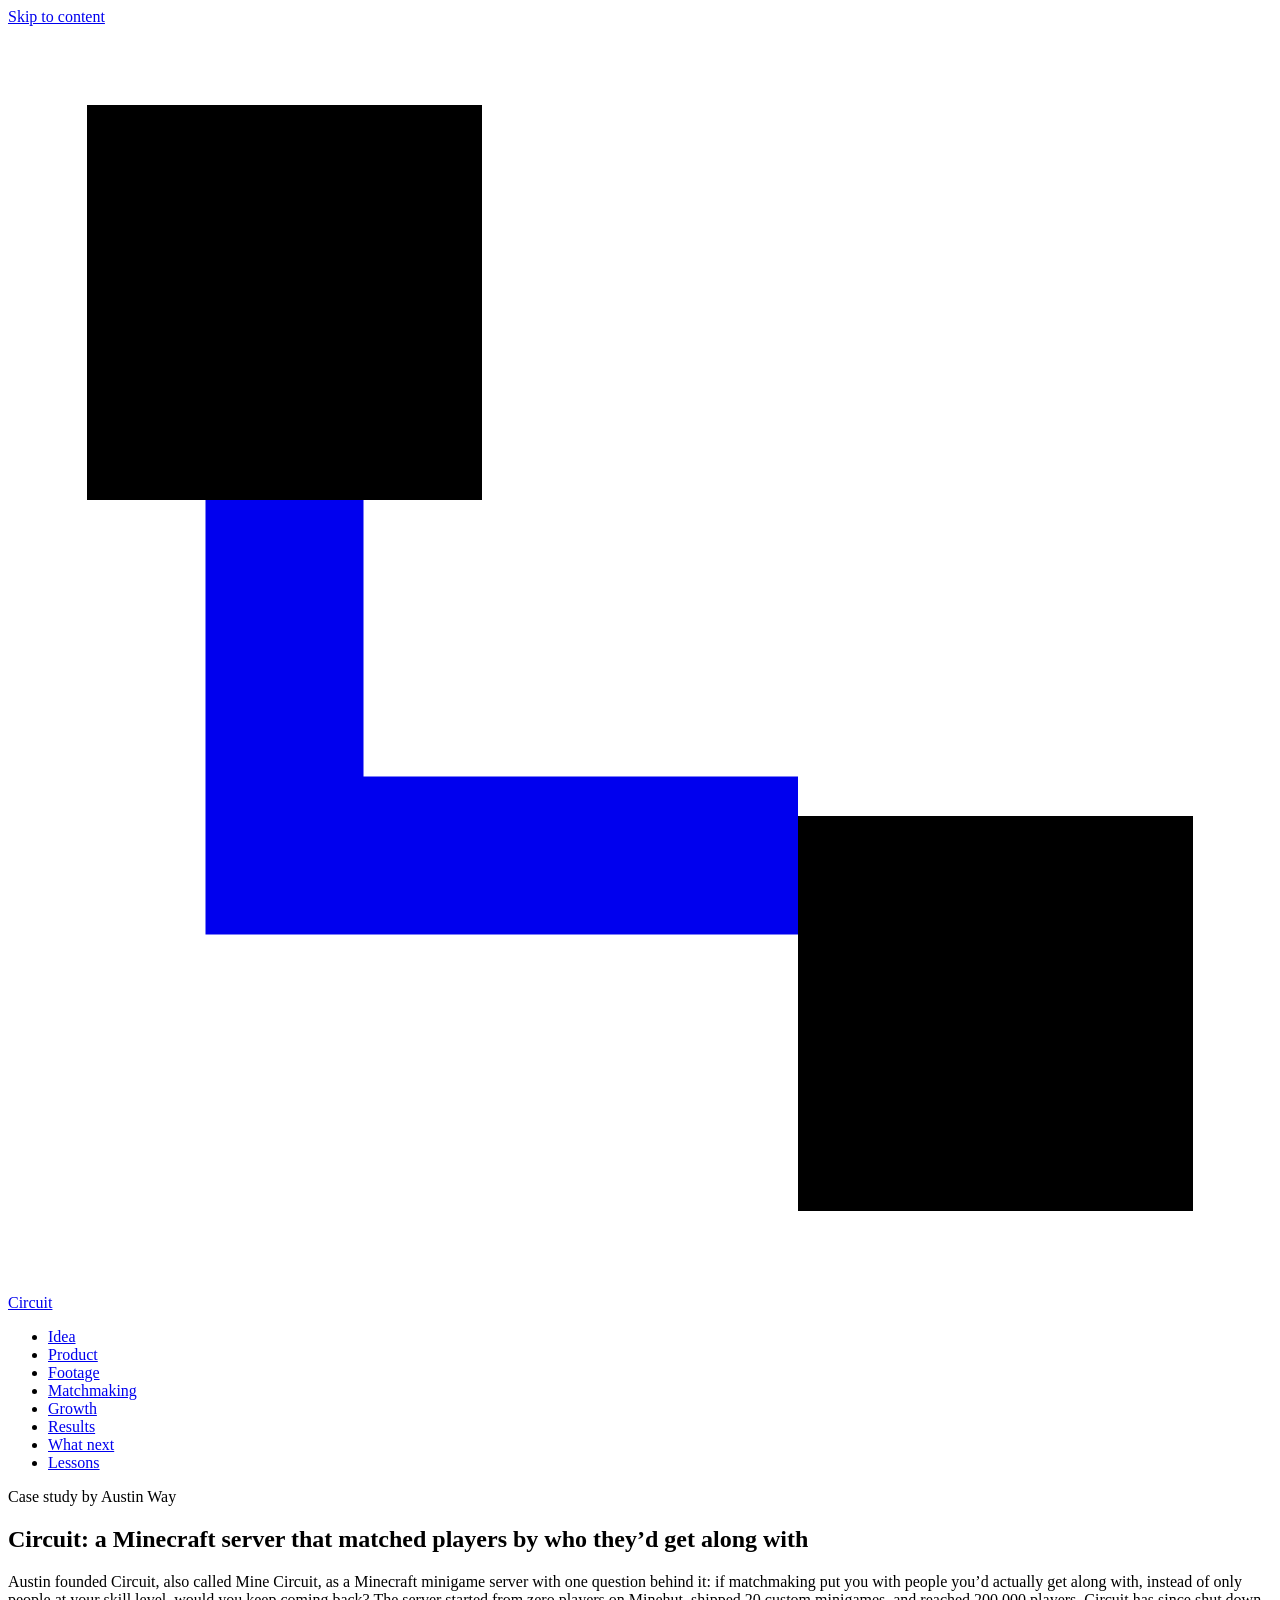
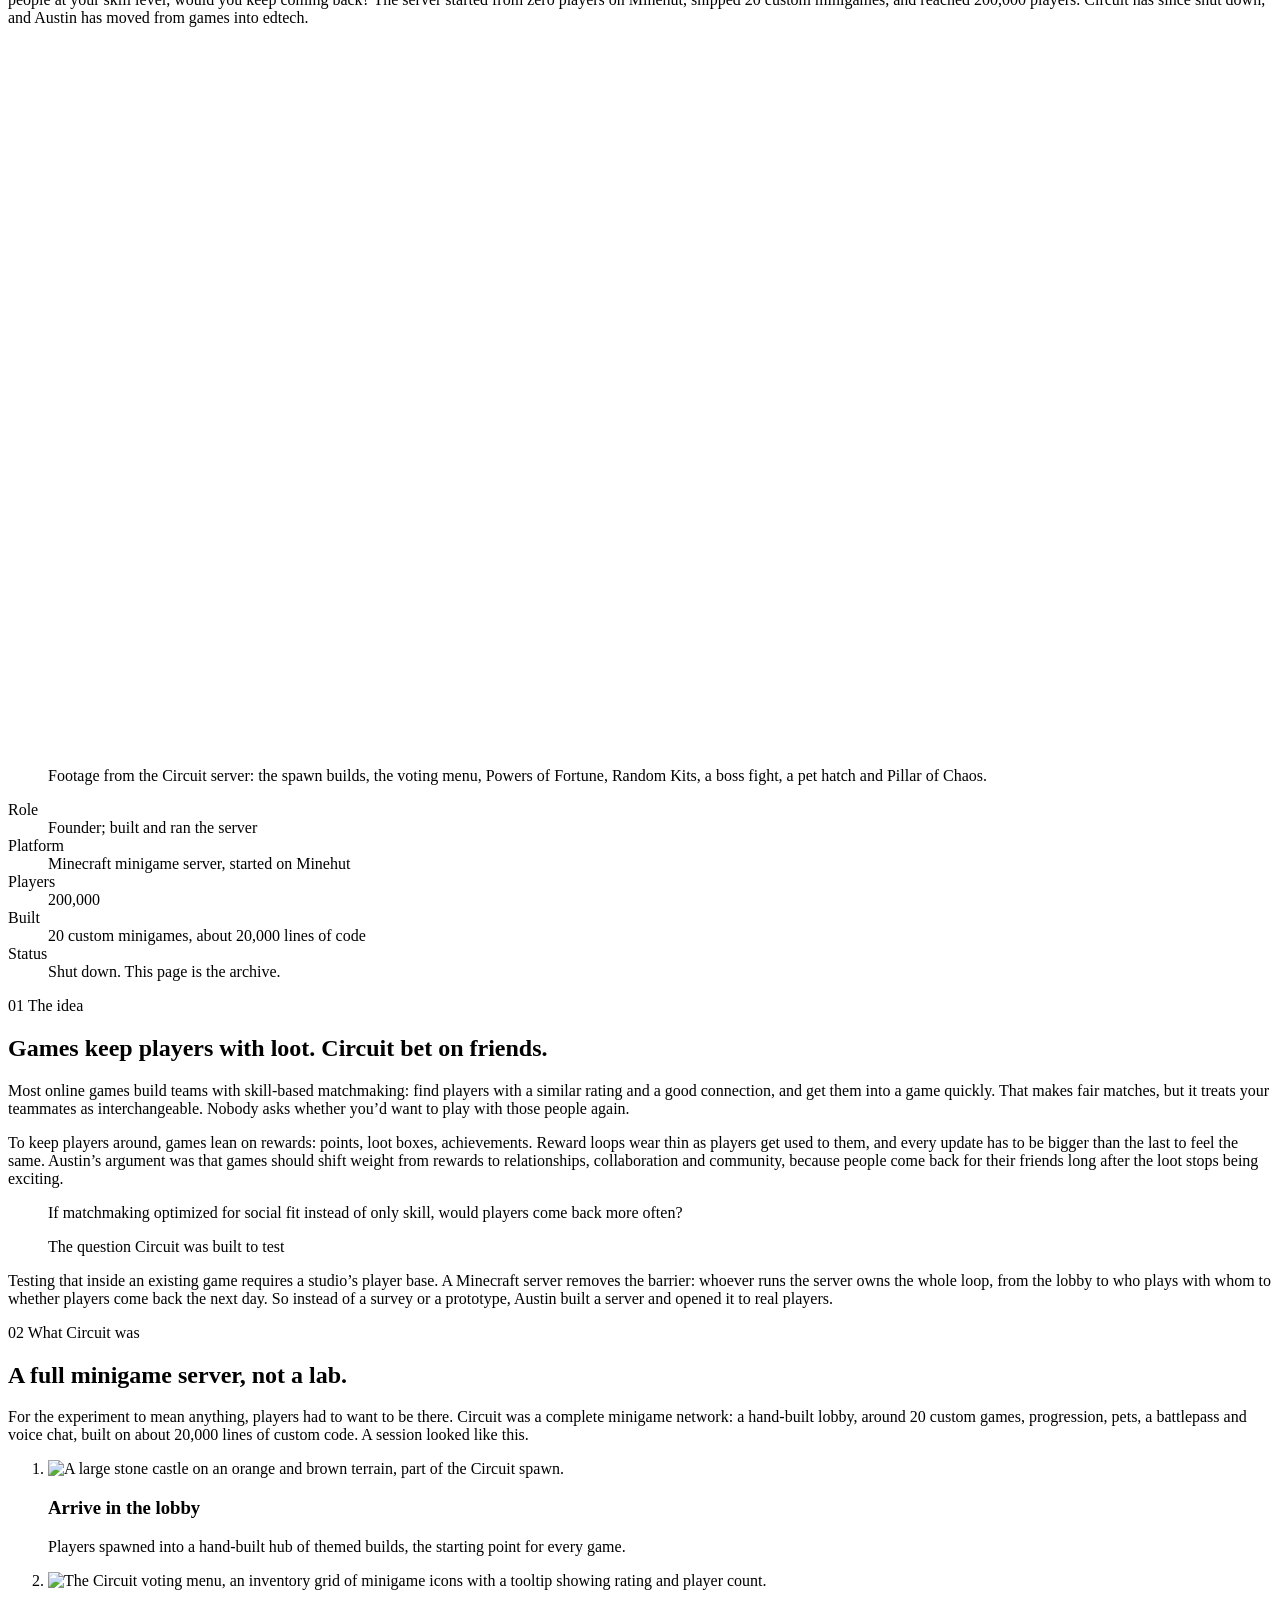
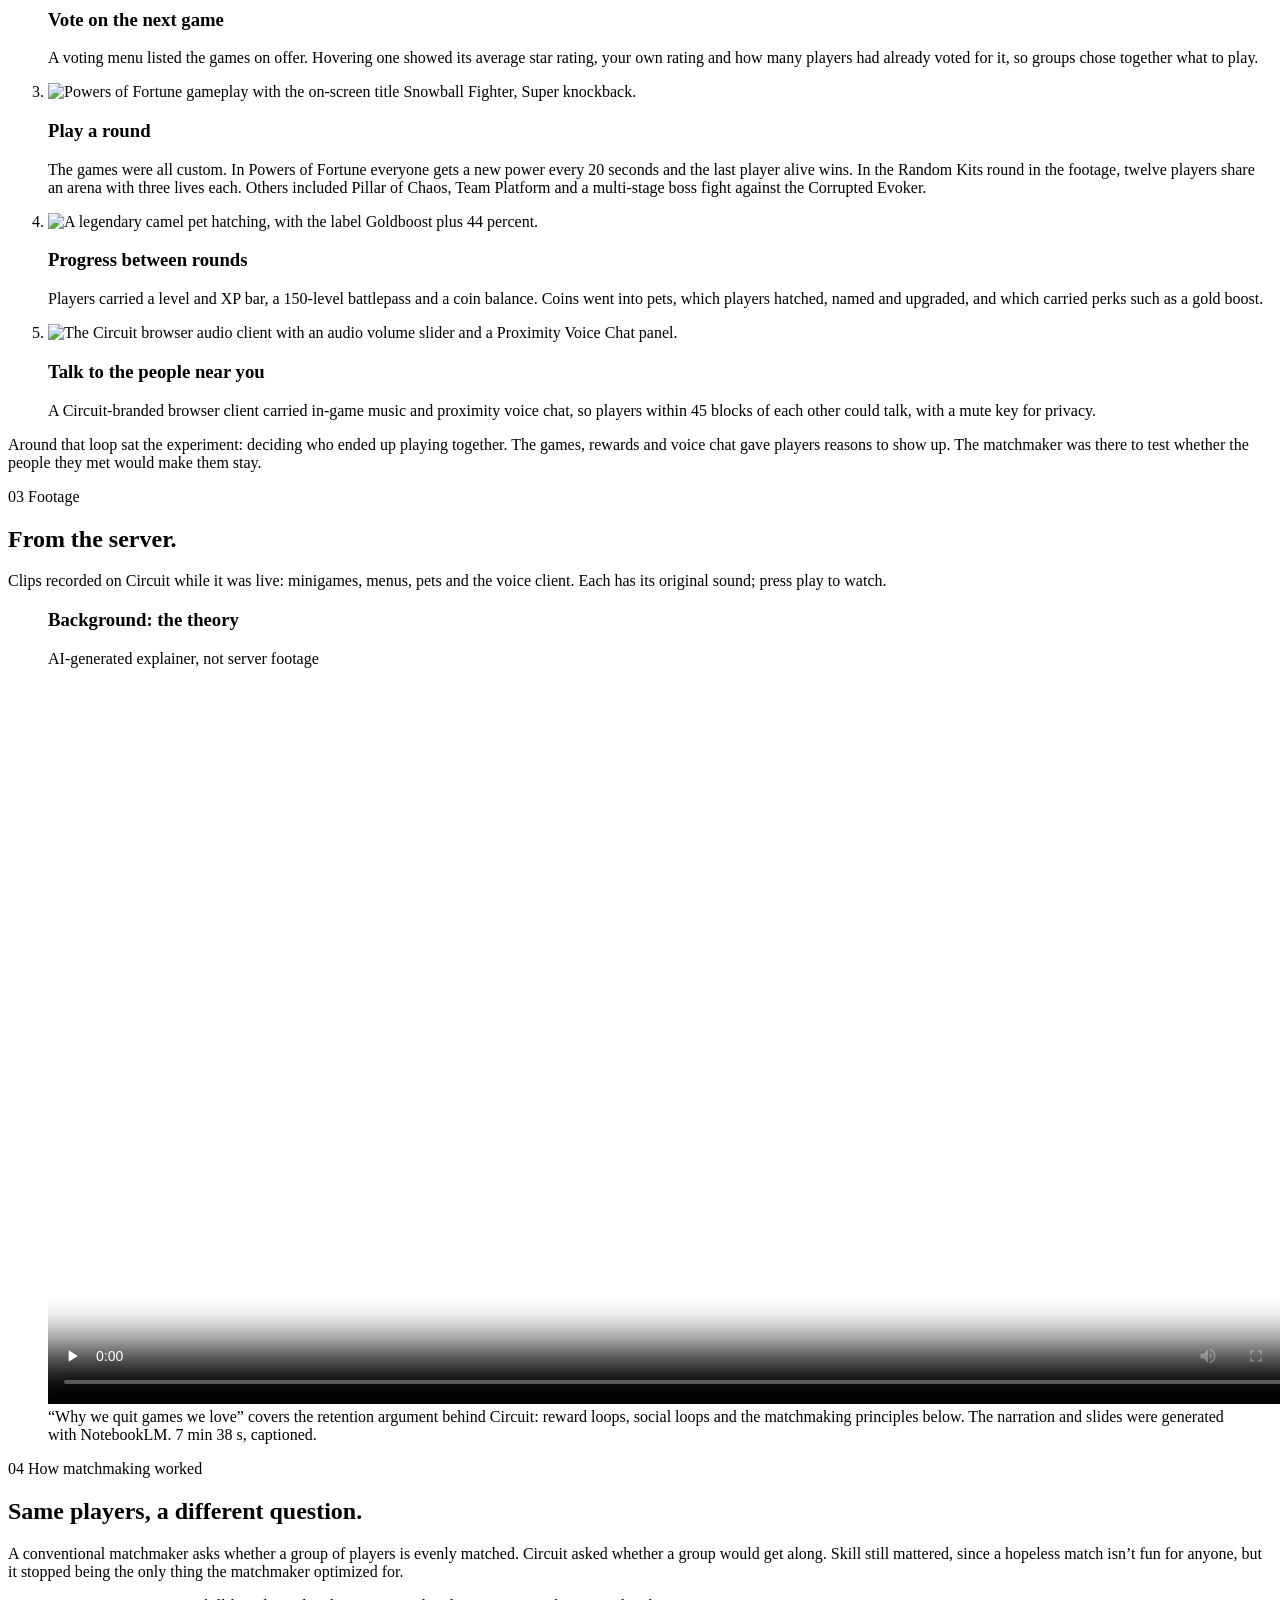
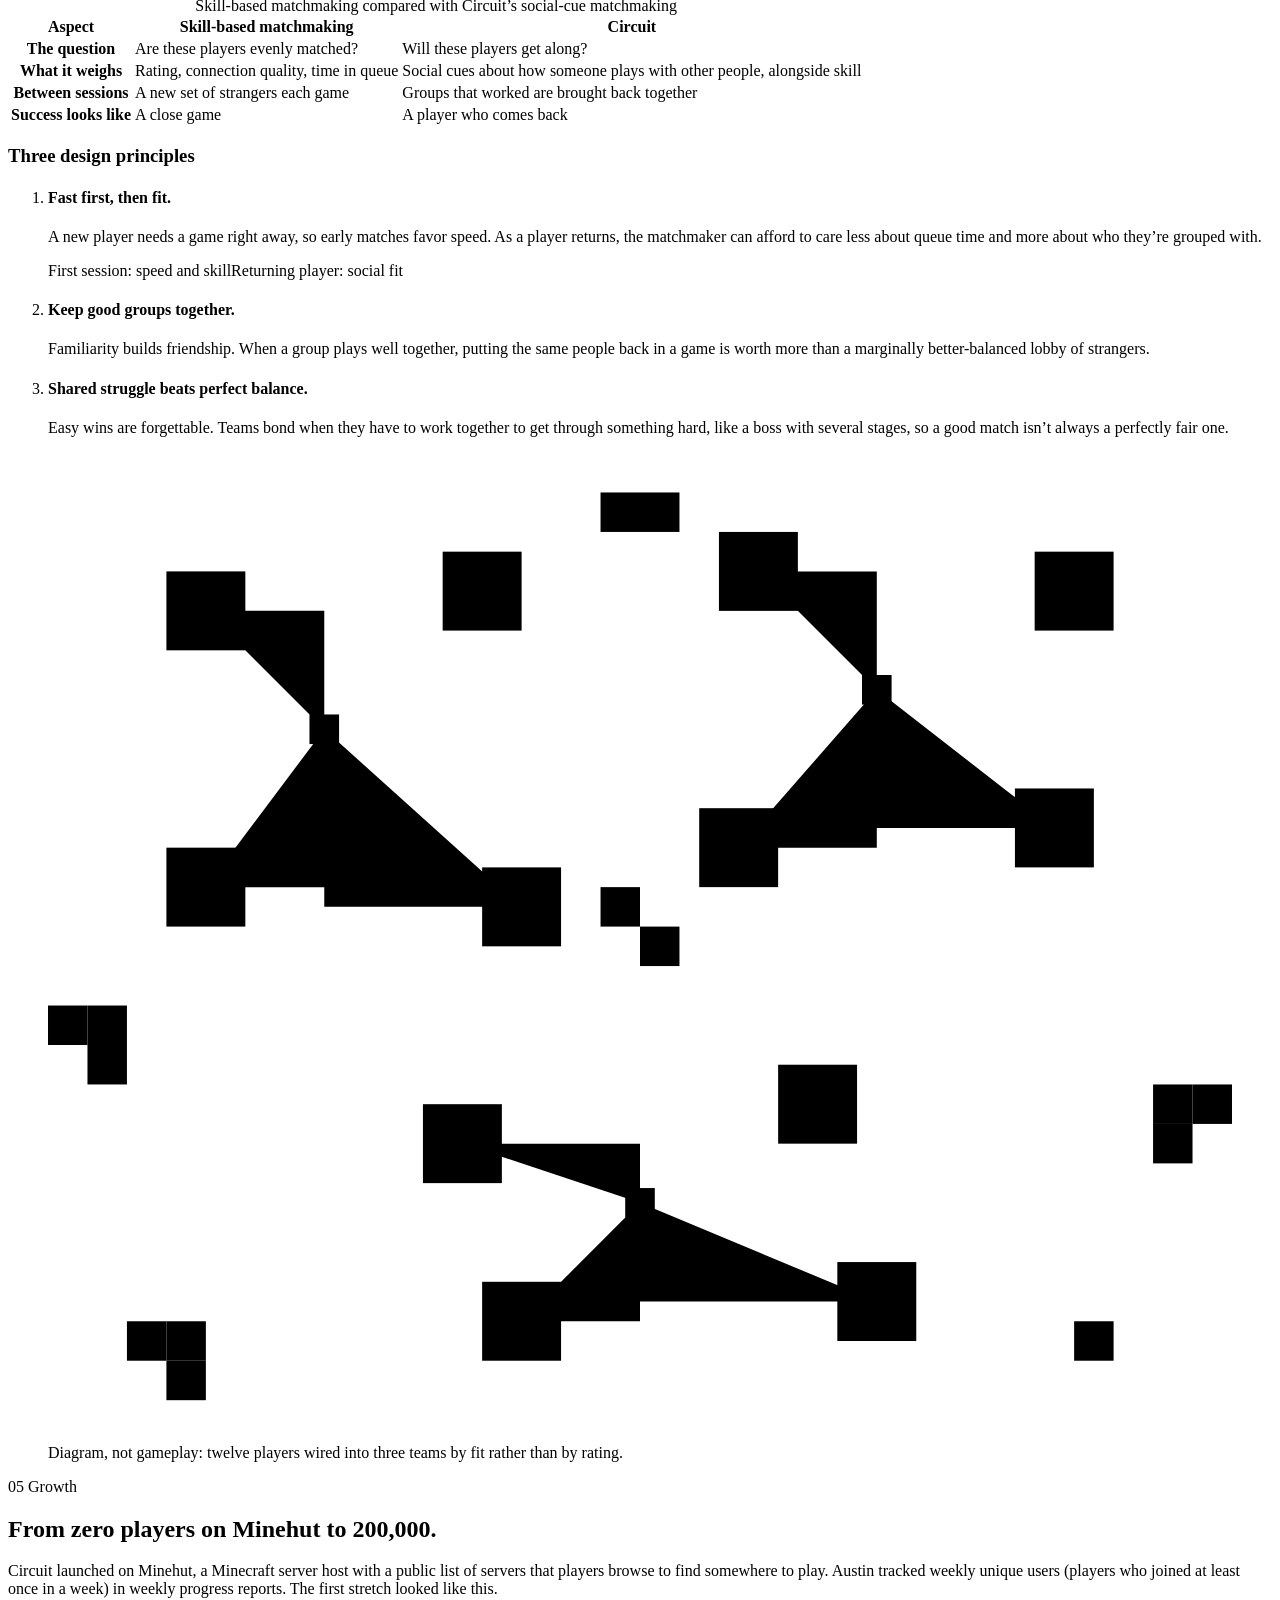
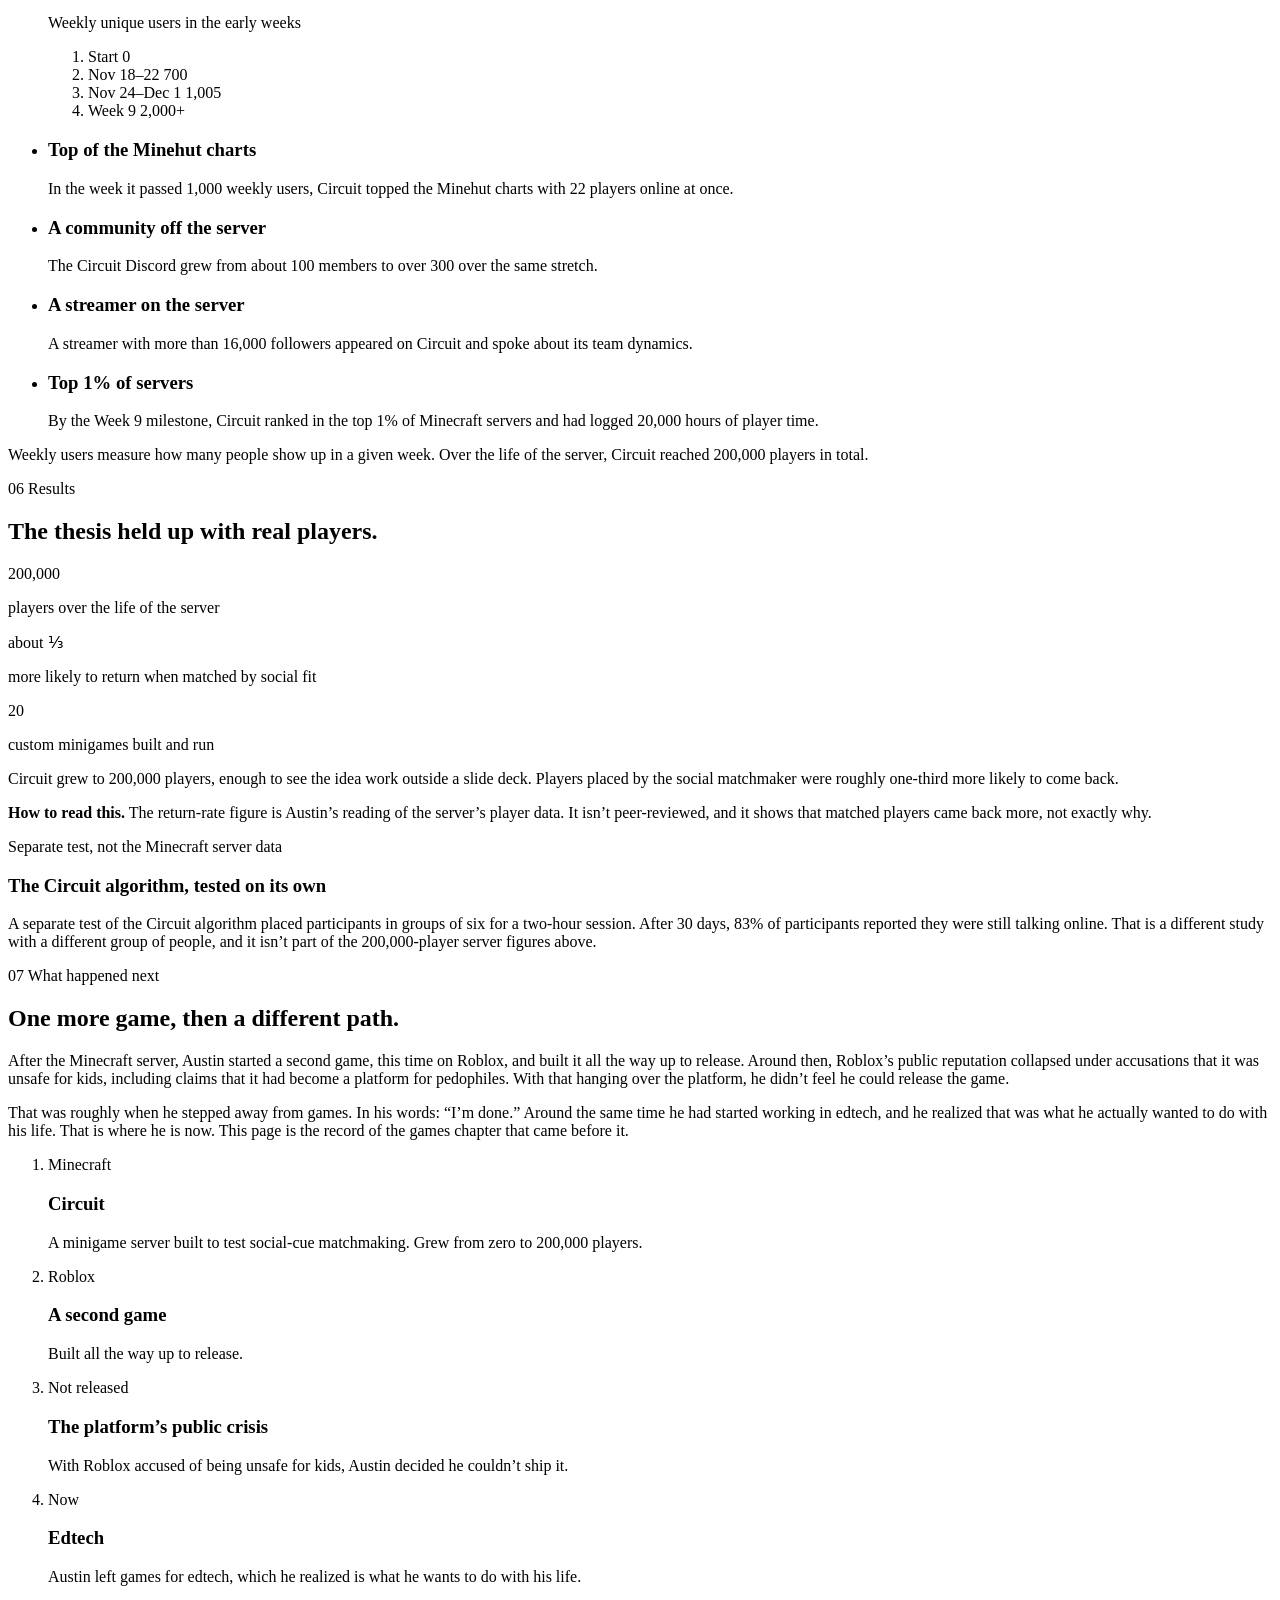
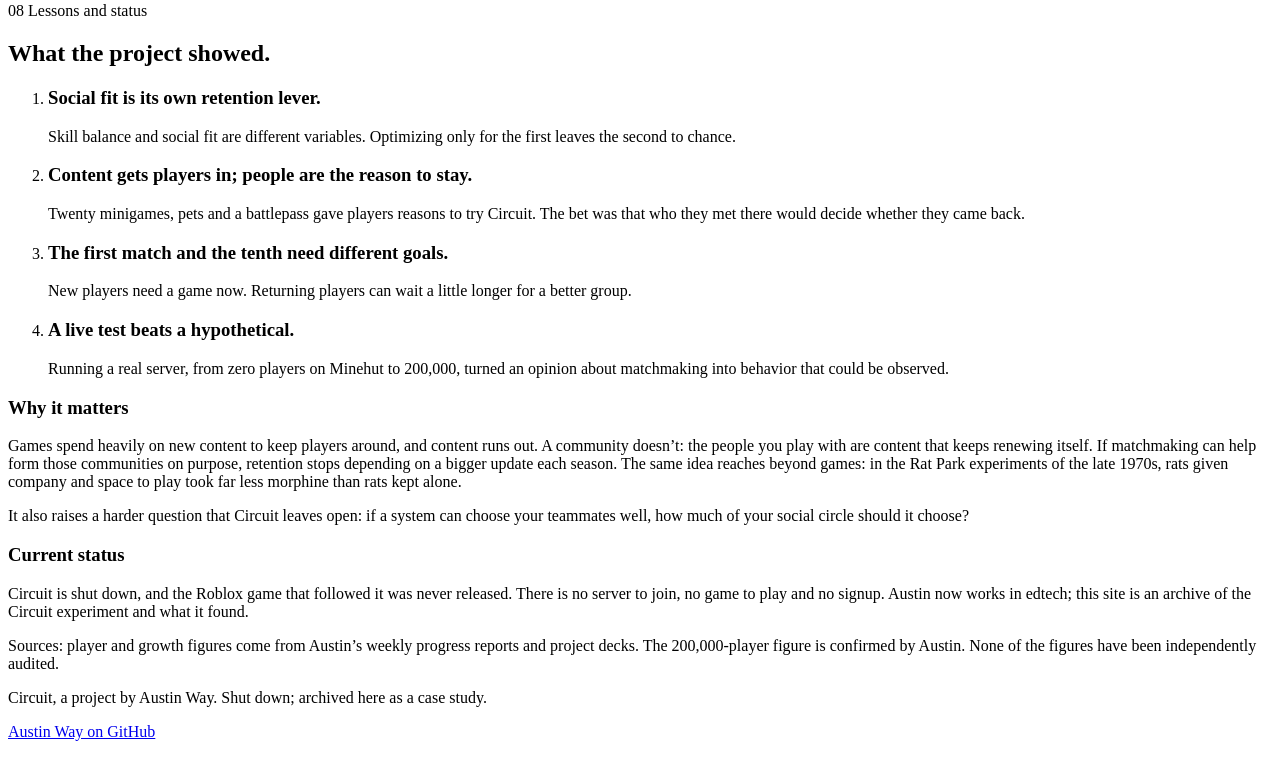
==== commit fcd8af28: "Add 'What happened next' chapter: Roblox follow-on, games exit, edtech Explains the end of the games" ====
--- a/public/index.html
+++ b/public/index.html
@@ -37,6 +37,7 @@
           <li><a href="#matchmaking">Matchmaking</a></li>
           <li><a href="#growth">Growth</a></li>
           <li><a href="#results">Results</a></li>
+          <li><a href="#next">What next</a></li>
           <li><a href="#lessons">Lessons</a></li>
         </ul>
       </nav>
@@ -55,7 +56,8 @@
           Austin founded Circuit, also called Mine Circuit, as a Minecraft minigame server with one question
           behind it: if matchmaking put you with people you’d actually get along with, instead of only people
           at your skill level, would you keep coming back? The server started from zero players on Minehut,
-          shipped 20 custom minigames, and reached 200,000 players before it was shut down.
+          shipped 20 custom minigames, and reached 200,000 players. Circuit has since shut down, and Austin
+          has moved from games into edtech.
         </p>
 
         <figure class="hero__media">
@@ -486,16 +488,64 @@
             <h3 id="side-study-title">The Circuit algorithm, tested on its own</h3>
             <p>
               A separate test of the Circuit algorithm placed participants in groups of six for a two-hour
-              session. After 30 days, 83% of participants reported they were still talking online. That is a different study with a different group of people, and it isn’t part of the
-              200,000-player server figures above.
+              session. After 30 days, 83% of participants reported they were still talking online. That is a
+              different study with a different group of people, and it isn’t part of the 200,000-player server
+              figures above.
             </p>
           </aside>
         </div>
       </section>
 
+      <section class="chapter" id="next" aria-labelledby="next-title">
+        <div class="chapter__label">
+          <span class="chapter__num">07</span>
+          <span>What happened next</span>
+        </div>
+        <div class="chapter__body">
+          <div class="prose">
+            <h2 id="next-title">One more game, then a different path.</h2>
+            <p>
+              After the Minecraft server, Austin started a second game, this time on Roblox, and built it all the
+              way up to release. Around then, Roblox’s public reputation collapsed under accusations that it was
+              unsafe for kids, including claims that it had become a platform for pedophiles. With that hanging
+              over the platform, he didn’t feel he could release the game.
+            </p>
+            <p>
+              That was roughly when he stepped away from games. In his words: “I’m done.” Around the
+              same time he had started working in edtech, and he realized that was what he actually wanted to do
+              with his life. That is where he is now. This page is the record of the games chapter that came
+              before it.
+            </p>
+          </div>
+
+          <ol class="arc" aria-label="Timeline">
+            <li>
+              <span class="arc__step">Minecraft</span>
+              <h3>Circuit</h3>
+              <p>A minigame server built to test social-cue matchmaking. Grew from zero to 200,000 players.</p>
+            </li>
+            <li>
+              <span class="arc__step">Roblox</span>
+              <h3>A second game</h3>
+              <p>Built all the way up to release.</p>
+            </li>
+            <li>
+              <span class="arc__step">Not released</span>
+              <h3>The platform’s public crisis</h3>
+              <p>With Roblox accused of being unsafe for kids, Austin decided he couldn’t ship it.</p>
+            </li>
+            <li class="arc__now">
+              <span class="arc__step">Now</span>
+              <h3>Edtech</h3>
+              <p>Austin left games for edtech, which he realized is what he wants to do with his life.</p>
+            </li>
+          </ol>
+        </div>
+      </section>
+
       <section class="chapter" id="lessons" aria-labelledby="lessons-title">
         <div class="chapter__label">
-          <span class="chapter__num">07</span>
+          <span class="chapter__num">08</span>
           <span>Lessons and status</span>
         </div>
         <div class="chapter__body">
@@ -539,8 +589,9 @@
           <aside class="status" aria-labelledby="status-title">
             <h3 id="status-title">Current status</h3>
             <p>
-              Circuit is shut down. There is no server to join, no signup and no product. This site is an archive
-              of the experiment and what it found.
+              Circuit is shut down, and the Roblox game that followed it was never released. There is no server
+              to join, no game to play and no signup. Austin now works in edtech; this site is an archive of the
+              Circuit experiment and what it found.
             </p>
           </aside>
 
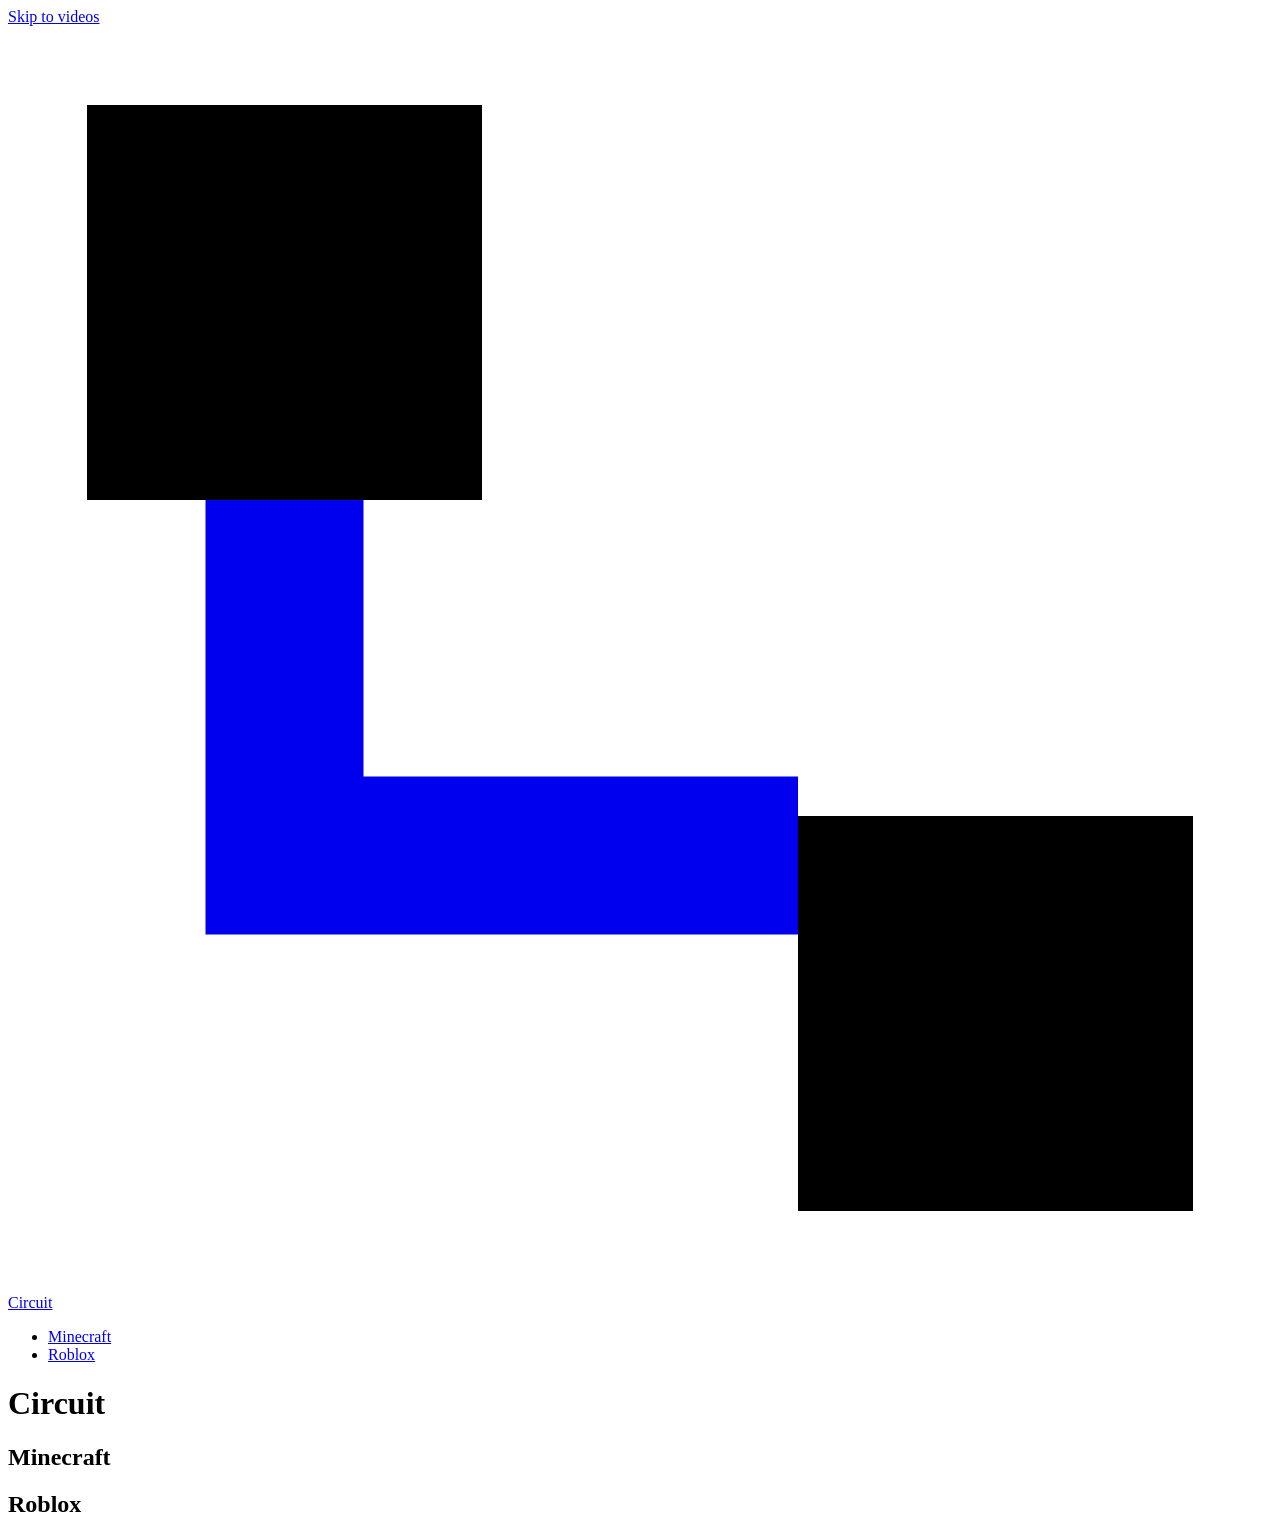
==== commit 3a23b71d: "Rebuild as video-only talk-over deck: Minecraft and Roblox sections Co-authored-by: Austinway <Austi" ====
--- a/public/index.html
+++ b/public/index.html
@@ -3,612 +3,48 @@
 <head>
   <meta charset="utf-8">
   <meta name="viewport" content="width=device-width, initial-scale=1">
-  <title>Circuit: a Minecraft server that matched players by social fit | Austin Way</title>
-  <meta name="description" content="Case study. Circuit (Mine Circuit) was a Minecraft minigame server Austin Way founded to test social-cue matchmaking. It shipped 20 custom minigames and reached 200,000 players before shutting down.">
-  <meta name="theme-color" content="#fbfbfc">
-  <meta property="og:type" content="article">
-  <meta property="og:title" content="Circuit: a Minecraft server that matched players by social fit">
-  <meta property="og:description" content="How a Minecraft minigame server grew from zero to 200,000 players while testing whether matching on social fit, not just skill, keeps players coming back.">
+  <title>Circuit | Austin Way</title>
+  <meta name="description" content="Footage from Circuit, Austin Way’s Minecraft server, and the Roblox game that followed it.">
+  <meta name="theme-color" content="#0f1217">
+  <meta property="og:title" content="Circuit | Austin Way">
   <meta property="og:image" content="/media/hero-reel.jpg">
   <link rel="icon" href="/assets/favicon.svg" type="image/svg+xml">
-  <link rel="preload" href="/assets/fonts/source-serif-4-variable.woff2" as="font" type="font/woff2" crossorigin>
   <link rel="preload" href="/assets/fonts/ibm-plex-sans-variable.woff2" as="font" type="font/woff2" crossorigin>
   <link rel="stylesheet" href="/assets/css/site.css">
   <script src="/assets/js/site.js" defer></script>
 </head>
 <body>
-  <a class="skip-link" href="#main">Skip to content</a>
+  <a class="skip-link" href="#minecraft">Skip to videos</a>
 
-  <header class="masthead">
-    <div class="masthead__inner">
-      <a class="wordmark" href="/" aria-label="Circuit case study, home">
-        <svg class="wordmark__mark" viewBox="0 0 16 16" aria-hidden="true">
-          <rect x="1" y="1" width="5" height="5"/>
-          <rect x="10" y="10" width="5" height="5"/>
-          <path d="M3.5 6v4.5H10" fill="none" stroke="currentColor" stroke-width="2"/>
-        </svg>
-        <span>Circuit</span>
-      </a>
-      <nav class="toc" aria-label="Sections">
-        <ul>
-          <li><a href="#idea">Idea</a></li>
-          <li><a href="#product">Product</a></li>
-          <li><a href="#footage">Footage</a></li>
-          <li><a href="#matchmaking">Matchmaking</a></li>
-          <li><a href="#growth">Growth</a></li>
-          <li><a href="#results">Results</a></li>
-          <li><a href="#next">What next</a></li>
-          <li><a href="#lessons">Lessons</a></li>
-        </ul>
-      </nav>
-    </div>
+  <header class="bar">
+    <a class="wordmark" href="#top" aria-label="Circuit, back to top">
+      <svg class="wordmark__mark" viewBox="0 0 16 16" aria-hidden="true">
+        <rect x="1" y="1" width="5" height="5"/>
+        <rect x="10" y="10" width="5" height="5"/>
+        <path d="M3.5 6v4.5H10" fill="none" stroke="currentColor" stroke-width="2"/>
+      </svg>
+      <span>Circuit</span>
+    </a>
+    <nav aria-label="Sections">
+      <ul class="bar__nav">
+        <li><a href="#minecraft">Minecraft</a></li>
+        <li><a href="#roblox">Roblox</a></li>
+      </ul>
+    </nav>
   </header>
 
-  <main id="main">
-    <article>
-      <header class="hero">
-        <div class="hero__title">
-          <p class="hero__kicker">Case study by Austin Way</p>
-          <h1>Circuit: a Minecraft server that matched players by who they’d get along with</h1>
-        </div>
+  <main id="top">
+    <h1 class="visually-hidden">Circuit</h1>
 
-        <p class="hero__dek">
-          Austin founded Circuit, also called Mine Circuit, as a Minecraft minigame server with one question
-          behind it: if matchmaking put you with people you’d actually get along with, instead of only people
-          at your skill level, would you keep coming back? The server started from zero players on Minehut,
-          shipped 20 custom minigames, and reached 200,000 players. Circuit has since shut down, and Austin
-          has moved from games into edtech.
-        </p>
+    <section class="deck" id="minecraft" aria-labelledby="minecraft-title" data-clips-src="/media/clips-minecraft.json">
+      <h2 class="deck__label" id="minecraft-title">Minecraft</h2>
+      <ul class="deck__grid"></ul>
+    </section>
 
-        <figure class="hero__media">
-          <div class="reel">
-            <video class="reel__video" muted loop playsinline preload="metadata" poster="/media/hero-reel.jpg" width="1280" height="720" aria-describedby="reel-caption">
-              <source src="/media/hero-reel.mp4" type="video/mp4">
-            </video>
-            <button class="reel__toggle" type="button" aria-pressed="false" hidden>
-              <span class="reel__toggle-label">Play footage</span>
-            </button>
-          </div>
-          <figcaption id="reel-caption">
-            Footage from the Circuit server: the spawn builds, the voting menu, Powers of Fortune, Random Kits,
-            a boss fight, a pet hatch and Pillar of Chaos.
-          </figcaption>
-        </figure>
-
-        <dl class="facts">
-          <div>
-            <dt>Role</dt>
-            <dd>Founder; built and ran the server</dd>
-          </div>
-          <div>
-            <dt>Platform</dt>
-            <dd>Minecraft minigame server, started on Minehut</dd>
-          </div>
-          <div>
-            <dt>Players</dt>
-            <dd>200,000</dd>
-          </div>
-          <div>
-            <dt>Built</dt>
-            <dd>20 custom minigames, about 20,000 lines of code</dd>
-          </div>
-          <div class="facts__wide">
-            <dt>Status</dt>
-            <dd><span class="status-dot" aria-hidden="true"></span>Shut down. This page is the archive.</dd>
-          </div>
-        </dl>
-      </header>
-
-      <section class="chapter" id="idea" aria-labelledby="idea-title">
-        <div class="chapter__label">
-          <span class="chapter__num">01</span>
-          <span>The idea</span>
-        </div>
-        <div class="chapter__body prose">
-          <h2 id="idea-title">Games keep players with loot. Circuit bet on friends.</h2>
-          <p>
-            Most online games build teams with skill-based matchmaking: find players with a similar rating and
-            a good connection, and get them into a game quickly. That makes fair matches, but it treats your
-            teammates as interchangeable. Nobody asks whether you’d want to play with those people again.
-          </p>
-          <p>
-            To keep players around, games lean on rewards: points, loot boxes, achievements. Reward loops wear
-            thin as players get used to them, and every update has to be bigger than the last to feel the same.
-            Austin’s argument was that games should shift weight from rewards to relationships, collaboration
-            and community, because people come back for their friends long after the loot stops being exciting.
-          </p>
-          <blockquote class="thesis">
-            <p>If matchmaking optimized for social fit instead of only skill, would players come back more often?</p>
-            <footer>The question Circuit was built to test</footer>
-          </blockquote>
-          <p>
-            Testing that inside an existing game requires a studio’s player base. A Minecraft server removes the
-            barrier: whoever runs the server owns the whole loop, from the lobby to who plays with whom to
-            whether players come back the next day. So instead of a survey or a prototype, Austin built a server
-            and opened it to real players.
-          </p>
-        </div>
-      </section>
-
-      <section class="chapter" id="product" aria-labelledby="product-title">
-        <div class="chapter__label">
-          <span class="chapter__num">02</span>
-          <span>What Circuit was</span>
-        </div>
-        <div class="chapter__body">
-          <div class="prose">
-            <h2 id="product-title">A full minigame server, not a lab.</h2>
-            <p>
-              For the experiment to mean anything, players had to want to be there. Circuit was a complete
-              minigame network: a hand-built lobby, around 20 custom games, progression, pets, a battlepass and
-              voice chat, built on about 20,000 lines of custom code. A session looked like this.
-            </p>
-          </div>
-
-          <ol class="loop">
-            <li class="loop__step">
-              <img src="/media/clips/lobby-builds.jpg" alt="A large stone castle on an orange and brown terrain, part of the Circuit spawn." width="960" height="540" loading="lazy">
-              <div>
-                <h3>Arrive in the lobby</h3>
-                <p>Players spawned into a hand-built hub of themed builds, the starting point for every game.</p>
-              </div>
-            </li>
-            <li class="loop__step">
-              <img src="/media/clips/voting-menu.jpg" alt="The Circuit voting menu, an inventory grid of minigame icons with a tooltip showing rating and player count." width="960" height="540" loading="lazy">
-              <div>
-                <h3>Vote on the next game</h3>
-                <p>
-                  A voting menu listed the games on offer. Hovering one showed its average star rating, your own
-                  rating and how many players had already voted for it, so groups chose together what to play.
-                </p>
-              </div>
-            </li>
-            <li class="loop__step">
-              <img src="/media/clips/powers-of-fortune.jpg" alt="Powers of Fortune gameplay with the on-screen title Snowball Fighter, Super knockback." width="960" height="540" loading="lazy">
-              <div>
-                <h3>Play a round</h3>
-                <p>
-                  The games were all custom. In Powers of Fortune everyone gets a new power every 20 seconds and
-                  the last player alive wins. In the Random Kits round in the footage, twelve players share an
-                  arena with three lives each.
-                  Others included Pillar of Chaos, Team Platform and a multi-stage boss fight against the
-                  Corrupted Evoker.
-                </p>
-              </div>
-            </li>
-            <li class="loop__step">
-              <img src="/media/clips/pet-hatch-jan14.jpg" alt="A legendary camel pet hatching, with the label Goldboost plus 44 percent." width="960" height="540" loading="lazy">
-              <div>
-                <h3>Progress between rounds</h3>
-                <p>
-                  Players carried a level and XP bar, a 150-level battlepass and a coin balance. Coins went into
-                  pets, which players hatched, named and upgraded, and which carried perks such as a gold boost.
-                </p>
-              </div>
-            </li>
-            <li class="loop__step">
-              <img src="/media/clips/voice-chat-jan24.jpg" alt="The Circuit browser audio client with an audio volume slider and a Proximity Voice Chat panel." width="960" height="540" loading="lazy">
-              <div>
-                <h3>Talk to the people near you</h3>
-                <p>
-                  A Circuit-branded browser client carried in-game music and proximity voice chat, so players
-                  within 45 blocks of each other could talk, with a mute key for privacy.
-                </p>
-              </div>
-            </li>
-          </ol>
-
-          <div class="prose">
-            <p class="loop__coda">
-              Around that loop sat the experiment: deciding who ended up playing together. The games,
-              rewards and voice chat gave players reasons to show up. The matchmaker was there to test whether
-              the people they met would make them stay.
-            </p>
-          </div>
-        </div>
-      </section>
-
-      <section class="chapter chapter--dark" id="footage" aria-labelledby="footage-title">
-        <div class="chapter__label">
-          <span class="chapter__num">03</span>
-          <span>Footage</span>
-        </div>
-        <div class="chapter__body">
-          <h2 id="footage-title" class="prose-heading">From the server.</h2>
-          <p class="footage__intro">
-            Clips recorded on Circuit while it was live: minigames, menus, pets and the voice client. Each has its
-            original sound; press play to watch.
-          </p>
-
-          <div class="clips" data-clips-src="/media/clips.json" hidden>
-            <ul class="clips__grid"></ul>
-          </div>
-          <noscript>
-            <p class="footage__intro">The clip gallery needs JavaScript. The files are in <a href="/media/clips.json">/media/clips.json</a>.</p>
-          </noscript>
-
-          <figure class="theory-video">
-            <div class="theory-video__head">
-              <h3>Background: the theory</h3>
-              <p class="theory-video__flag">AI-generated explainer, not server footage</p>
-            </div>
-            <video controls preload="none" playsinline poster="/media/explainer-poster.jpg" width="1280" height="720">
-              <source src="/media/circuit-explainer.mp4" type="video/mp4">
-              <track kind="captions" src="/media/circuit-explainer.en.vtt" srclang="en" label="English" default>
-              <a href="/media/circuit-explainer.mp4">Download the explainer video (MP4)</a>
-            </video>
-            <figcaption>
-              “Why we quit games we love” covers the retention argument behind Circuit: reward loops, social
-              loops and the matchmaking principles below. The narration and slides were generated with NotebookLM.
-              7 min 38 s, captioned.
-            </figcaption>
-          </figure>
-        </div>
-      </section>
-
-      <section class="chapter" id="matchmaking" aria-labelledby="matchmaking-title">
-        <div class="chapter__label">
-          <span class="chapter__num">04</span>
-          <span>How matchmaking worked</span>
-        </div>
-        <div class="chapter__body">
-          <div class="prose">
-            <h2 id="matchmaking-title">Same players, a different question.</h2>
-            <p>
-              A conventional matchmaker asks whether a group of players is evenly matched. Circuit asked whether
-              a group would get along. Skill still mattered, since a hopeless match isn’t fun for anyone, but it
-              stopped being the only thing the matchmaker optimized for.
-            </p>
-          </div>
-
-          <div class="compare" role="region" aria-label="Comparison of matchmaking approaches" tabindex="0">
-            <table>
-              <caption class="visually-hidden">Skill-based matchmaking compared with Circuit’s social-cue matchmaking</caption>
-              <thead>
-                <tr>
-                  <th scope="col"><span class="visually-hidden">Aspect</span></th>
-                  <th scope="col">Skill-based matchmaking</th>
-                  <th scope="col" class="compare__circuit">Circuit</th>
-                </tr>
-              </thead>
-              <tbody>
-                <tr>
-                  <th scope="row">The question</th>
-                  <td data-label="Skill-based">Are these players evenly matched?</td>
-                  <td class="compare__circuit" data-label="Circuit">Will these players get along?</td>
-                </tr>
-                <tr>
-                  <th scope="row">What it weighs</th>
-                  <td data-label="Skill-based">Rating, connection quality, time in queue</td>
-                  <td class="compare__circuit" data-label="Circuit">Social cues about how someone plays with other people, alongside skill</td>
-                </tr>
-                <tr>
-                  <th scope="row">Between sessions</th>
-                  <td data-label="Skill-based">A new set of strangers each game</td>
-                  <td class="compare__circuit" data-label="Circuit">Groups that worked are brought back together</td>
-                </tr>
-                <tr>
-                  <th scope="row">Success looks like</th>
-                  <td data-label="Skill-based">A close game</td>
-                  <td class="compare__circuit" data-label="Circuit">A player who comes back</td>
-                </tr>
-              </tbody>
-            </table>
-          </div>
-
-          <div class="principles-wrap">
-            <div>
-              <h3 class="subhead">Three design principles</h3>
-              <ol class="principles">
-                <li>
-                  <h4>Fast first, then fit.</h4>
-                  <p>
-                    A new player needs a game right away, so early matches favor speed. As a player returns, the
-                    matchmaker can afford to care less about queue time and more about who they’re grouped with.
-                  </p>
-                  <div class="shift" aria-hidden="true">
-                    <span class="shift__bar"></span>
-                    <span class="shift__labels"><span>First session: speed and skill</span><span>Returning player: social fit</span></span>
-                  </div>
-                </li>
-                <li>
-                  <h4>Keep good groups together.</h4>
-                  <p>
-                    Familiarity builds friendship. When a group plays well together, putting the same people back
-                    in a game is worth more than a marginally better-balanced lobby of strangers.
-                  </p>
-                </li>
-                <li>
-                  <h4>Shared struggle beats perfect balance.</h4>
-                  <p>
-                    Easy wins are forgettable. Teams bond when they have to work together to get through something
-                    hard, like a boss with several stages, so a good match isn’t always a perfectly fair one.
-                  </p>
-                </li>
-              </ol>
-            </div>
-
-            <figure class="diagram">
-              <svg class="lobby-map" viewBox="0 0 480 400" role="img" aria-labelledby="lobby-title lobby-desc">
-                <title id="lobby-title">Diagram of players grouped by fit</title>
-                <desc id="lobby-desc">A block grid with twelve player markers. Red wires connect them into three groups of four. Each group mixes players from different parts of the map rather than the nearest neighbours.</desc>
-                <defs>
-                  <pattern id="grid" width="16" height="16" patternUnits="userSpaceOnUse">
-                    <path d="M16 0H0V16" fill="none" class="lobby-map__gridline"/>
-                  </pattern>
-                  <g id="player">
-                    <rect width="32" height="32"/>
-                    <rect class="lobby-map__eye" x="7" y="11" width="6" height="6"/>
-                    <rect class="lobby-map__eye" x="19" y="11" width="6" height="6"/>
-                  </g>
-                </defs>
-                <rect width="480" height="400" fill="url(#grid)"/>
-                <g class="lobby-map__terrain">
-                  <rect x="0" y="224" width="16" height="16"/><rect x="16" y="224" width="16" height="16"/><rect x="16" y="240" width="16" height="16"/>
-                  <rect x="448" y="256" width="16" height="16"/><rect x="464" y="256" width="16" height="16"/><rect x="448" y="272" width="16" height="16"/>
-                  <rect x="224" y="16" width="16" height="16"/><rect x="240" y="16" width="16" height="16"/>
-                  <rect x="32" y="352" width="16" height="16"/><rect x="48" y="352" width="16" height="16"/><rect x="48" y="368" width="16" height="16"/>
-                  <rect x="416" y="352" width="16" height="16"/>
-                  <rect x="224" y="176" width="16" height="16"/><rect x="240" y="192" width="16" height="16"/>
-                </g>
-                <g class="lobby-map__wires">
-                  <path d="M64 64H112V112M176 56H112M64 176H112V112M192 184H112V112"/>
-                  <path d="M288 48H336V96M416 56H336M280 160H336V96M408 152H336V96"/>
-                  <path d="M168 280H240V304M312 264H240M192 352H240V304M336 344H240V304"/>
-                </g>
-                <g class="lobby-map__hubs">
-                  <rect x="106" y="106" width="12" height="12"/>
-                  <rect x="330" y="90" width="12" height="12"/>
-                  <rect x="234" y="298" width="12" height="12"/>
-                </g>
-                <g class="lobby-map__players">
-                  <use href="#player" x="48" y="48" class="p1"/>
-                  <use href="#player" x="160" y="40" class="p2"/>
-                  <use href="#player" x="48" y="160" class="p3"/>
-                  <use href="#player" x="176" y="168" class="p1"/>
-                  <use href="#player" x="272" y="32" class="p3"/>
-                  <use href="#player" x="400" y="40" class="p1"/>
-                  <use href="#player" x="264" y="144" class="p2"/>
-                  <use href="#player" x="392" y="136" class="p3"/>
-                  <use href="#player" x="152" y="264" class="p2"/>
-                  <use href="#player" x="296" y="248" class="p1"/>
-                  <use href="#player" x="176" y="336" class="p3"/>
-                  <use href="#player" x="320" y="328" class="p2"/>
-                </g>
-              </svg>
-              <figcaption>Diagram, not gameplay: twelve players wired into three teams by fit rather than by rating.</figcaption>
-            </figure>
-          </div>
-        </div>
-      </section>
-
-      <section class="chapter" id="growth" aria-labelledby="growth-title">
-        <div class="chapter__label">
-          <span class="chapter__num">05</span>
-          <span>Growth</span>
-        </div>
-        <div class="chapter__body">
-          <div class="prose">
-            <h2 id="growth-title">From zero players on Minehut to 200,000.</h2>
-            <p>
-              Circuit launched on Minehut, a Minecraft server host with a public list of servers that players
-              browse to find somewhere to play. Austin tracked weekly unique users (players who joined at least once in a week)
-              in weekly progress reports. The first stretch looked like this.
-            </p>
-          </div>
-
-          <figure class="ladder">
-            <figcaption class="ladder__title">Weekly unique users in the early weeks</figcaption>
-            <ol class="ladder__rows">
-              <li>
-                <span class="ladder__when">Start</span>
-                <span class="ladder__track"><span class="ladder__bar ladder__bar--0"></span></span>
-                <span class="ladder__value">0</span>
-              </li>
-              <li>
-                <span class="ladder__when">Nov 18–22</span>
-                <span class="ladder__track"><span class="ladder__bar ladder__bar--700"></span></span>
-                <span class="ladder__value">700</span>
-              </li>
-              <li>
-                <span class="ladder__when">Nov 24–Dec 1</span>
-                <span class="ladder__track"><span class="ladder__bar ladder__bar--1005"></span></span>
-                <span class="ladder__value">1,005</span>
-              </li>
-              <li>
-                <span class="ladder__when">Week 9</span>
-                <span class="ladder__track"><span class="ladder__bar ladder__bar--2000"></span></span>
-                <span class="ladder__value">2,000+</span>
-              </li>
-            </ol>
-          </figure>
-
-          <ul class="milestones">
-            <li>
-              <h3>Top of the Minehut charts</h3>
-              <p>In the week it passed 1,000 weekly users, Circuit topped the Minehut charts with 22 players online at once.</p>
-            </li>
-            <li>
-              <h3>A community off the server</h3>
-              <p>The Circuit Discord grew from about 100 members to over 300 over the same stretch.</p>
-            </li>
-            <li>
-              <h3>A streamer on the server</h3>
-              <p>A streamer with more than 16,000 followers appeared on Circuit and spoke about its team dynamics.</p>
-            </li>
-            <li>
-              <h3>Top 1% of servers</h3>
-              <p>By the Week 9 milestone, Circuit ranked in the top 1% of Minecraft servers and had logged 20,000 hours of player time.</p>
-            </li>
-          </ul>
-
-          <div class="prose">
-            <p>
-              Weekly users measure how many people show up in a given week. Over the life of the server, Circuit
-              reached 200,000 players in total.
-            </p>
-          </div>
-        </div>
-      </section>
-
-      <section class="chapter" id="results" aria-labelledby="results-title">
-        <div class="chapter__label">
-          <span class="chapter__num">06</span>
-          <span>Results</span>
-        </div>
-        <div class="chapter__body">
-          <h2 id="results-title" class="prose-heading">The thesis held up with real players.</h2>
-          <div class="figures">
-            <div class="figure-stat">
-              <p class="figure-stat__value">200,000</p>
-              <p class="figure-stat__label">players over the life of the server</p>
-            </div>
-            <div class="figure-stat figure-stat--accent">
-              <p class="figure-stat__value"><span class="figure-stat__approx">about</span> <span class="figure-stat__frac">⅓</span></p>
-              <p class="figure-stat__label">more likely to return when matched by social fit</p>
-            </div>
-            <div class="figure-stat">
-              <p class="figure-stat__value">20</p>
-              <p class="figure-stat__label">custom minigames built and run</p>
-            </div>
-          </div>
-          <div class="prose">
-            <p>
-              Circuit grew to 200,000 players, enough to see the idea work outside a slide deck. Players placed by
-              the social matchmaker were roughly one-third more likely to come back.
-            </p>
-            <p class="note">
-              <strong>How to read this.</strong> The return-rate figure is Austin’s reading of the server’s player
-              data. It isn’t peer-reviewed, and it shows that matched players came back more, not exactly why.
-            </p>
-          </div>
-
-          <aside class="side-study" aria-labelledby="side-study-title">
-            <p class="side-study__flag">Separate test, not the Minecraft server data</p>
-            <h3 id="side-study-title">The Circuit algorithm, tested on its own</h3>
-            <p>
-              A separate test of the Circuit algorithm placed participants in groups of six for a two-hour
-              session. After 30 days, 83% of participants reported they were still talking online. That is a
-              different study with a different group of people, and it isn’t part of the 200,000-player server
-              figures above.
-            </p>
-          </aside>
-        </div>
-      </section>
-
-      <section class="chapter" id="next" aria-labelledby="next-title">
-        <div class="chapter__label">
-          <span class="chapter__num">07</span>
-          <span>What happened next</span>
-        </div>
-        <div class="chapter__body">
-          <div class="prose">
-            <h2 id="next-title">One more game, then a different path.</h2>
-            <p>
-              After the Minecraft server, Austin started a second game, this time on Roblox, and built it all the
-              way up to release. Around then, Roblox’s public reputation collapsed under accusations that it was
-              unsafe for kids, including claims that it had become a platform for pedophiles. With that hanging
-              over the platform, he didn’t feel he could release the game.
-            </p>
-            <p>
-              That was roughly when he stepped away from games. In his words: “I’m done.” Around the
-              same time he had started working in edtech, and he realized that was what he actually wanted to do
-              with his life. That is where he is now. This page is the record of the games chapter that came
-              before it.
-            </p>
-          </div>
-
-          <ol class="arc" aria-label="Timeline">
-            <li>
-              <span class="arc__step">Minecraft</span>
-              <h3>Circuit</h3>
-              <p>A minigame server built to test social-cue matchmaking. Grew from zero to 200,000 players.</p>
-            </li>
-            <li>
-              <span class="arc__step">Roblox</span>
-              <h3>A second game</h3>
-              <p>Built all the way up to release.</p>
-            </li>
-            <li>
-              <span class="arc__step">Not released</span>
-              <h3>The platform’s public crisis</h3>
-              <p>With Roblox accused of being unsafe for kids, Austin decided he couldn’t ship it.</p>
-            </li>
-            <li class="arc__now">
-              <span class="arc__step">Now</span>
-              <h3>Edtech</h3>
-              <p>Austin left games for edtech, which he realized is what he wants to do with his life.</p>
-            </li>
-          </ol>
-        </div>
-      </section>
-
-      <section class="chapter" id="lessons" aria-labelledby="lessons-title">
-        <div class="chapter__label">
-          <span class="chapter__num">08</span>
-          <span>Lessons and status</span>
-        </div>
-        <div class="chapter__body">
-          <div class="prose">
-            <h2 id="lessons-title">What the project showed.</h2>
-          </div>
-          <ol class="lessons">
-            <li>
-              <h3>Social fit is its own retention lever.</h3>
-              <p>Skill balance and social fit are different variables. Optimizing only for the first leaves the second to chance.</p>
-            </li>
-            <li>
-              <h3>Content gets players in; people are the reason to stay.</h3>
-              <p>Twenty minigames, pets and a battlepass gave players reasons to try Circuit. The bet was that who they met there would decide whether they came back.</p>
-            </li>
-            <li>
-              <h3>The first match and the tenth need different goals.</h3>
-              <p>New players need a game now. Returning players can wait a little longer for a better group.</p>
-            </li>
-            <li>
-              <h3>A live test beats a hypothetical.</h3>
-              <p>Running a real server, from zero players on Minehut to 200,000, turned an opinion about matchmaking into behavior that could be observed.</p>
-            </li>
-          </ol>
-
-          <div class="prose">
-            <h3 class="subhead">Why it matters</h3>
-            <p>
-              Games spend heavily on new content to keep players around, and content runs out. A community
-              doesn’t: the people you play with are content that keeps renewing itself. If matchmaking can help
-              form those communities on purpose, retention stops depending on a bigger update each season. The
-              same idea reaches beyond games: in the Rat Park experiments of the late 1970s, rats given company
-              and space to play took far less morphine than rats kept alone.
-            </p>
-            <p>
-              It also raises a harder question that Circuit leaves open: if a system can choose your teammates
-              well, how much of your social circle should it choose?
-            </p>
-          </div>
-
-          <aside class="status" aria-labelledby="status-title">
-            <h3 id="status-title">Current status</h3>
-            <p>
-              Circuit is shut down, and the Roblox game that followed it was never released. There is no server
-              to join, no game to play and no signup. Austin now works in edtech; this site is an archive of the
-              Circuit experiment and what it found.
-            </p>
-          </aside>
-
-          <p class="sources">
-            Sources: player and growth figures come from Austin’s weekly progress reports and project decks.
-            The 200,000-player figure is confirmed by Austin. None of the figures have been independently audited.
-          </p>
-        </div>
-      </section>
-    </article>
+    <section class="deck" id="roblox" aria-labelledby="roblox-title" data-clips-src="/media/clips-roblox.json">
+      <h2 class="deck__label" id="roblox-title">Roblox</h2>
+      <ul class="deck__grid"></ul>
+    </section>
   </main>
-
-  <footer class="site-footer">
-    <div class="site-footer__inner">
-      <p>Circuit, a project by Austin Way. Shut down; archived here as a case study.</p>
-      <p><a href="https://github.com/AustinAWay">Austin Way on GitHub</a></p>
-    </div>
-  </footer>
 </body>
 </html>
